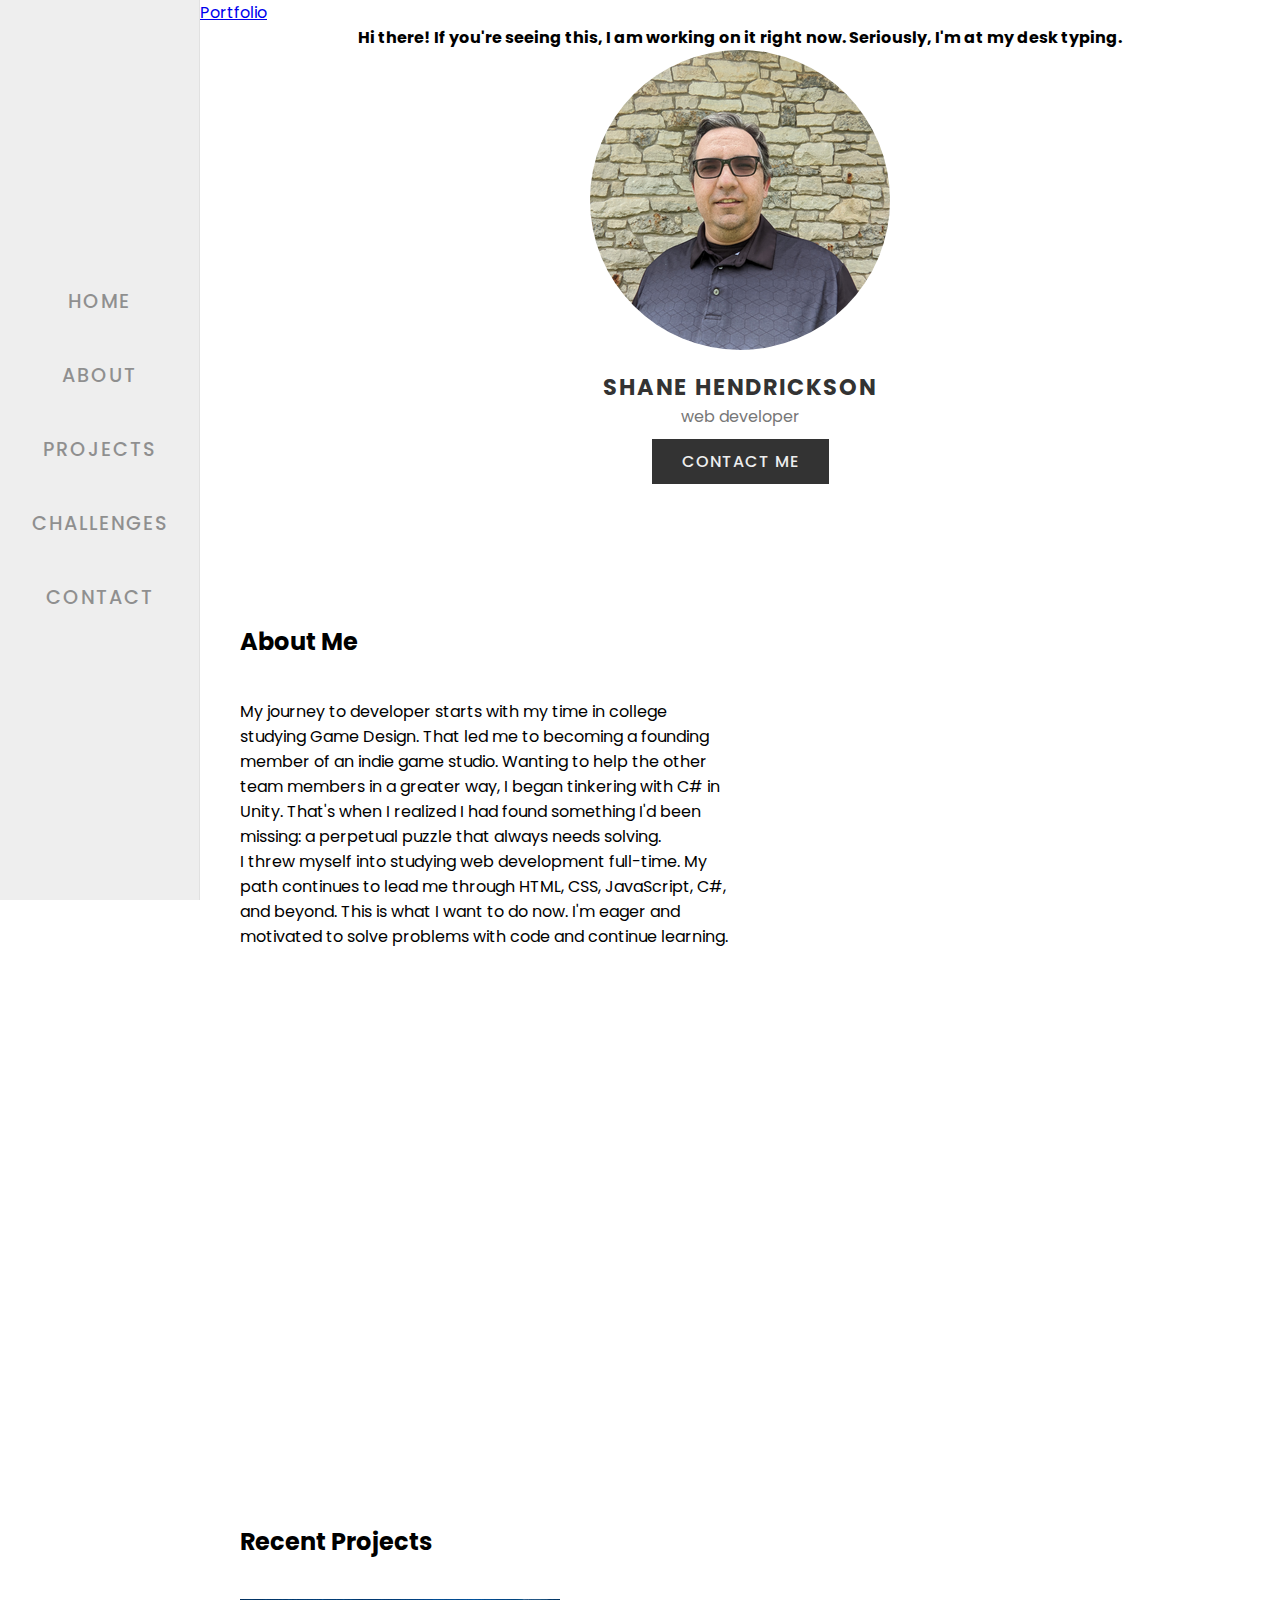
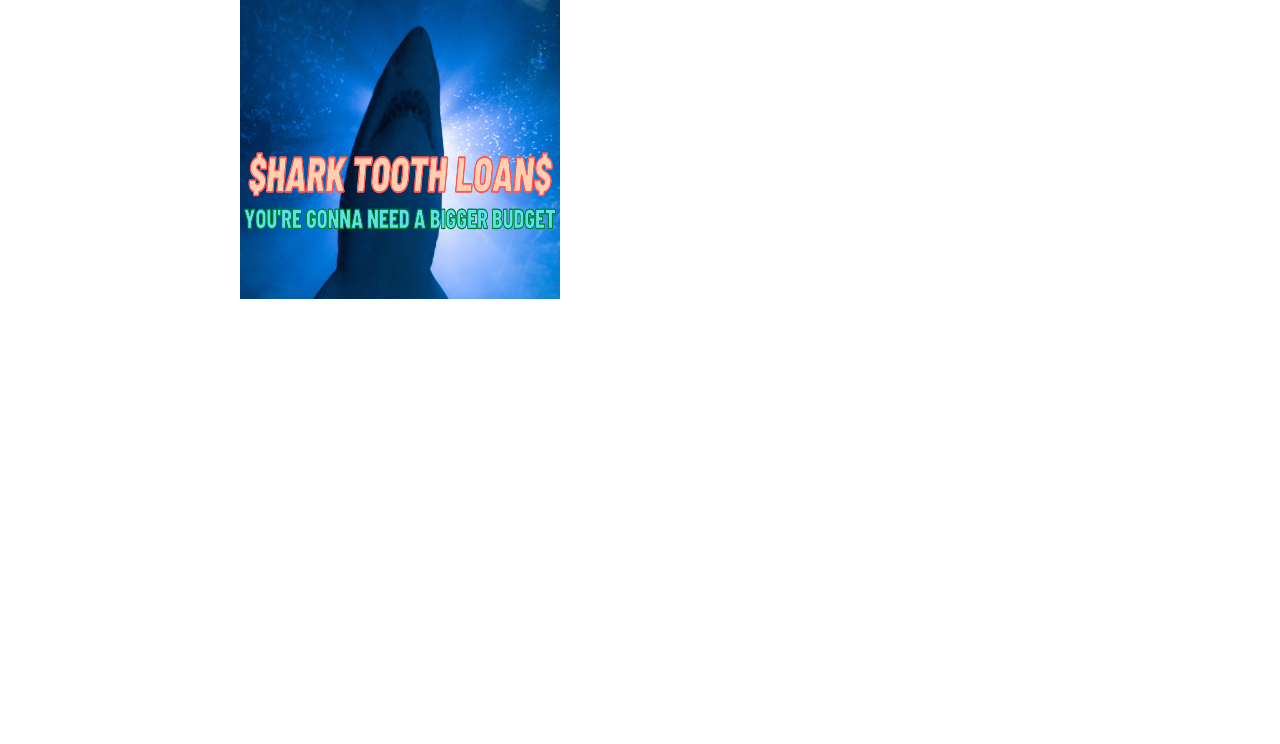
==== index.html @ ddacbb5a "Added Projects Section" ====
<!DOCTYPE html>
<html lang="en">
<head>
  <meta charset="UTF-8">
  <meta http-equiv="X-UA-Compatible" content="IE=edge">
  <meta name="viewport" content="width=device-width, initial-scale=1.0">

    <!-- Font Awesome -->
    <script src="https://kit.fontawesome.com/c7ed50e499.js" crossorigin="anonymous"></script>

    <!-- Custom Styles -->
    <link rel="stylesheet" href="css/styles.css">
  <title>Shane</title>
</head>
<body>
  <div class="container">      
    <nav class="navigation">
      <ul>        
        <li><a href="#hero" onclick="toggleMenu();">Home</a></li>
        <li><a href="#about" onclick="toggleMenu();">About</a></li>
        <li><a href="#projects" onclick="toggleMenu();">Projects</a></li>
        <li><a href="#challenges" onclick="toggleMenu();">Challenges</a></li>
        <li><a href="#contact" onclick="toggleMenu();">Contact</a></li>
      </ul>
    </nav>

    <main class="main">
      <div class="topbar"> <!-- change to button? -->
        <a href="#" class="logo">Portfolio</a> <!-- change to logo? -->
        <div class="toggle">
          <i class="fa-solid fa-bars"></i>
        </div>
      </div>

      <!-- banner -->
      <section class="hero" id="hero">
        <div class="content">
          <h4>Hi there! If you're seeing this, I am working on it right now. Seriously, I'm at my desk typing.</h4>
          <div class="img-box">
            
            <img src="images/personal/profile-photo.png" alt="shane photo">
          </div>
          <h3>Shane Hendrickson</h3>
          <p class="hero-desc">web developer</p>
          <!-- insert link button to CV -->
          <a href="#" class="btn contact-btn">Contact Me</a>
          <ul class="social-media">
            <li><a href="#"><i class="fa-brands fa-linkedin"></i></a></li>
            <li><a href="#"><i class="fa-brands fa-github"></i></a></li>
          </ul>
        </div>
      </section>

      <section class="about adjust" id="about">
        <div class="title">
          <h2>About Me</h2>
        </div>
        <div class="content">
          <div class="text-box">
            <p>My journey to developer starts with my time in college studying Game Design. That led me to becoming a founding member of an indie game studio. Wanting to help the other team members in a greater way, I began tinkering with C# in Unity. That's when I realized I had found something I'd been missing: a perpetual puzzle that always needs solving.</p>
            <p>I threw myself into studying web development full-time. My path continues to lead me through HTML, CSS, JavaScript, C#, and beyond. This is what I want to do now. I'm eager and motivated to solve problems with code and continue learning.</p>
          </div>
          <div class="img-box">
            <img src="" alt="">
          </div>
        </div>
      </section>

      <section class="projects adjust" id="projects">
        <div class="title">
          <h2>Recent Projects</h2>
          <p></p>
        </div>
        <div class="content">

          <a href="#" target="_blank">
            <div class="item-box">
              <div class="cover-box">
                <img src="images/projects/sharktooth-800x540.png" alt="">
              </div>
              <div class="reveal-box">
                
                <h3>Loan Calculator</h3>
                <p>
                  Built with HTML, CSS, Boostrap.<br>
                  Coded in JavaScript.<br>
                  
                </p>
              </div>
            </div>
          </a>

        </div>
      </section>


    </main>
  </div>
  
  <script src="js/theme.js"></script>
</body>
</html>
---- css/styles.css ----
@import url('https://fonts.googleapis.com/css2?family=Poppins:wght@100;200;300;400;500;600;700;800;900&display=swap');

* {
  margin: 0;
  padding: 0;
  box-sizing: border-box;
  font-family: "Poppins", sans-serif;
  scroll-behavior: smooth;
}

:root {
  --dark1: #333;
  --light: #eee;
}

body {
  overflow-x: hidden;
}

.container {
  position: relative;
  width: 100%;
}

.adjust {
  position: relative;
  min-height: 100vh;
  width: 100%;
  padding: 0 40px;
  padding-top: 80px;
  display: inline-block;
}

/* NAVIGATION
***************************** */

.navigation {
  position: fixed;
  width: 200px;
  height: 100%;
  border-right: 1px solid rgba(0, 0, 0, 0.05);
  background: var(--light);
  display: flex;
  justify-content: center;
  align-items: center;
  overflow: hidden;
  /* transition: width 0.5s, left 0.5s; */ /* add back if using original*/
}



/* Add back if using original */
/* .navigation.active {
  width: 0;
} */

.navigation ul {
  position: relative;
  top: 0;
  left: 0;
  width: 100%;
  padding: 20px 40px;
}

.navigation ul li {
  position: relative;
  width: 100%;
  list-style: none;
}

.navigation ul li a {
  position: relative;
  display: block;
  width: 100%;
  margin: 10px 0;
  display: flex;
  text-transform: uppercase;
  text-decoration: none;
  color: var(--dark1);
  font-weight: 500;
  letter-spacing: 2px;
  opacity: 0.5;
  font-size: 1.2rem;
  line-height: 4rem;
  justify-content: center;
  transition: opacity 0.3s ;
}

.navigation ul li a:hover {
  opacity: 1;
}

/* MAIN
***************************** */

.section {
  position: relative;
  min-height: 100vh;
}

.main {
  position: absolute;
  left: 200px;
}

/* HERO
***************************** */
.hero {
  display: flex;
  justify-content: center;
  align-items: center;
  padding: 0 20px;
}

.hero .content {
  display: flex;
  flex-direction: column;
  align-items: center;
  justify-content: center;
}

.hero .img-box {
  position: relative;
  width: 300px;
  height: 300px;
  overflow: hidden;
  border-radius: 50%;
  margin-bottom: 20px;
}

.hero .img-box img {
  position: absolute;
  top: 0;
  left: 0;
  width: 100%;
  height: 100%;
  object-fit: cover;
}

h3 {
  position: relative;
  font-size: 1.4rem;
  color: var(--dark1);
  letter-spacing: 2px;
  text-transform: uppercase;
}

.hero .content .hero-desc {
  color: #777;
}

.btn {
  position: relative;
  display: inline-block;
  padding: 10px 30px;
  background-color: var(--dark1);
  color: var(--light);
  font-weight: 500;
  letter-spacing: 1px;
  margin: 10px;
  text-decoration: none;
  text-transform: uppercase;
}

.social-media {  
  bottom: 20px;
  display: flex;
}

.social-media li {
  list-style: none;
}

.social-media li a {
  display: inline-block;
  width: 40px;
  height: 40px;
  /* background: rgba(0, 0, 0, 0.05); */
  margin: 5px;
  display: flex;
  justify-content: center;
  align-items: center;
  text-decoration: none;
  color: var(--dark1);
  font-size: 1.4rem;
}

.social-media li a:hover {
  color: var(--light);
}

/* ABOUT
***************************** */
.about .content {
  display: flex;
  justify-content: space-between;
  margin-top: 40px;
}

.about .content .text-box {
  width: 49%;
  min-width: 49%;
}

.about .content .img-box {
  margin-left: 40px;
}

.about .content .img-box img {
  max-width: 100%;
}

/* PROJECTS & CHALLENGES
***************************** */
.projects .content {
  display: grid;
  grid-template-columns: repeat(3, 1fr);
  grid-gap: 20px;
  margin: 40px 0;
}

.projects .content .item-box {
  position: relative;
  width: 100%;
  height: 300px;
  overflow: hidden;
}

.projects .content .item-box .cover-box {
  position: relative;
  width: 100%;
  height: 100%;
  transform: translateY(0);
  transitioN: 0.5s ease-in-out;
}

.projects .content .item-box:hover .cover-box {
  transform: translateY(-100%);
}

.projects .content .item-box .cover-box img {
  position: absolute;
  top: 0;
  left: 0;
  width: 100%;
  height: 100%;
  object-fit: fill;
}

.projects .content .item-box .reveal-box {
  position: absolute;
  top: 0;
  left: 0;
  width: 100%;
  height: 100%;
  font-weight: 600;
  background: var(--dark1);
  display: flex;
  flex-direction: column;
  justify-content: center;
  text-align: center;
  align-items: center;
  transform: translateY(100%);
  transition: 0.5s ease-in-out;
}

.projects .content .item-box:hover .reveal-box {
  transform: translateY(0);
  color: var(--light);
  display: flex;
  justify-content: flex-start;
  padding-top: 25px;
}

.projects .content .item-box .reveal-box h3 {
  color: var(--light);
}
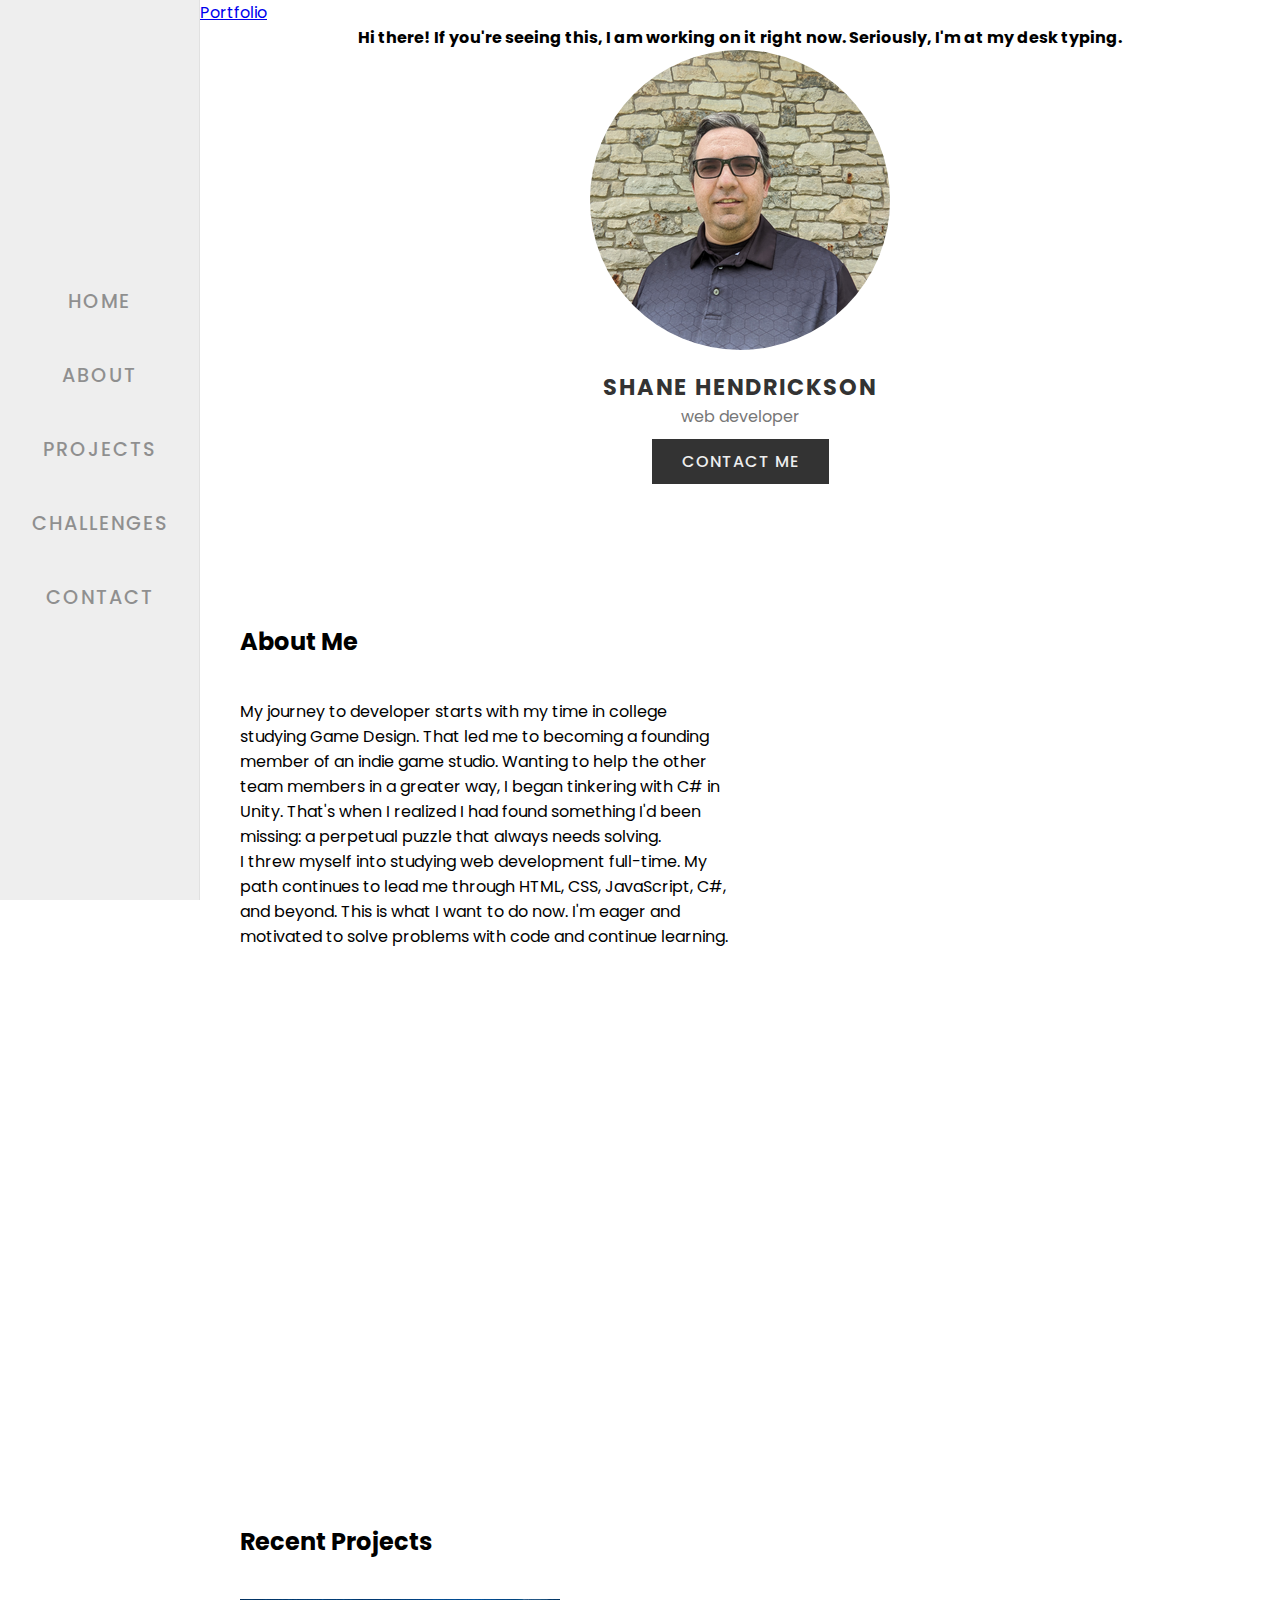
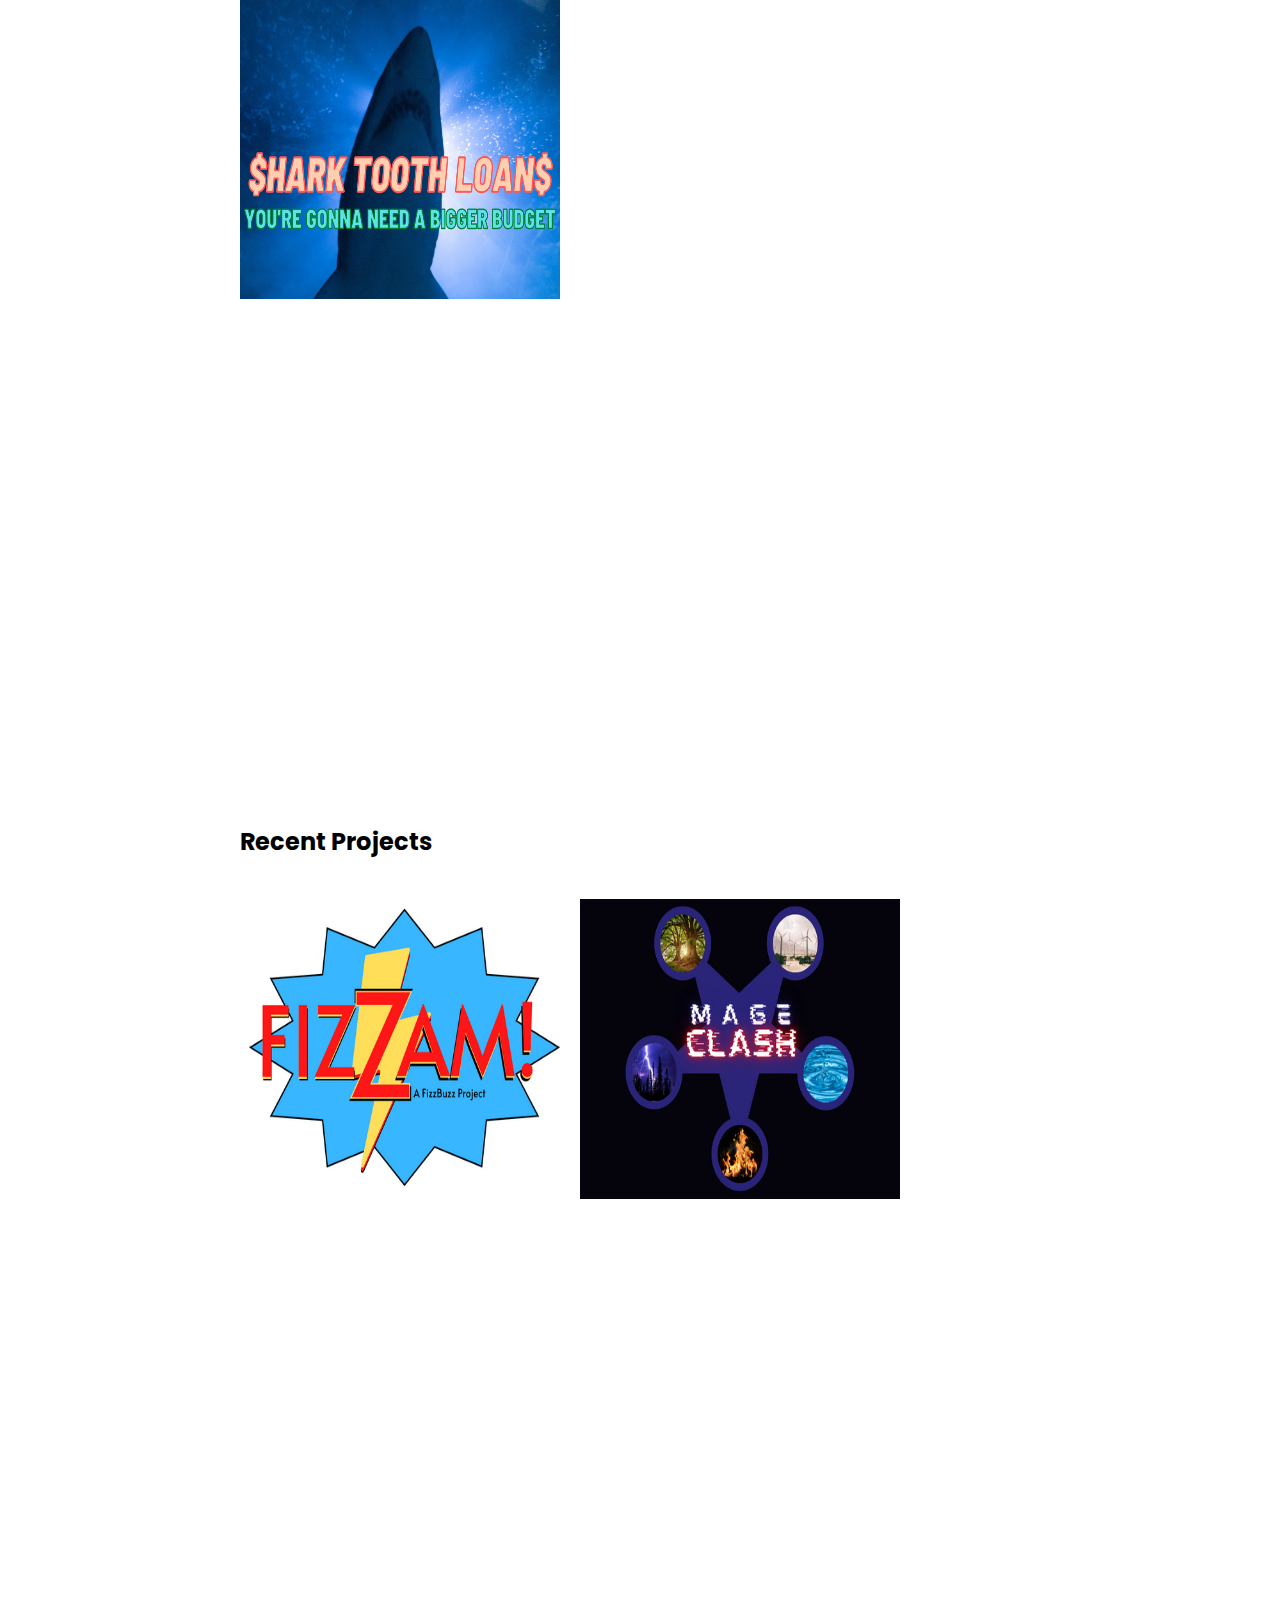
==== commit d404db66: "Challenges section added" ====
--- a/index.html
+++ b/index.html
@@ -93,6 +93,53 @@
         </div>
       </section>
 
+      <section class="projects adjust" id="challenges">
+        <div class="title">
+          <h2>Recent Projects</h2>
+          <p></p>
+        </div>
+        <div class="content">
+
+          <a href="#" target="_blank">
+            <div class="item-box">
+              <div class="cover-box">
+                <img src="images/challenges/Fizzam-500x360.png" alt="">
+              </div>
+              <div class="reveal-box">                
+                <h3>FizzBuzz with Flair</h3>
+                <p>
+                  Choose two numbers and press the button. App will display numbers 1-100, replacing some numbers with "Fizz", "Buzz", or "Gazz" based on your choices.
+                </p>
+                <p>
+                  Built with HTML, CSS, Boostrap.<br>
+                  Coded in JavaScript.<br>                  
+                </p>
+              </div>
+            </div>
+          </a>
+
+          <a href="#" target="_blank">
+            <div class="item-box">
+              <div class="cover-box">
+                <img src="images/challenges/MageClash-500x360.png" alt="">
+              </div>
+              <div class="reveal-box">                
+                <h3>Rock, Paper, Scissors, Wizards</h3>
+                <p>
+                  Pick one of five elements. CPU will also randomly choose.<br>
+                  Each losing cast costs a health point. First to zero loses!
+                </p>
+                <p>
+                  Built with HTML, CSS, Boostrap.<br>
+                  Coded in JavaScript.<br>                  
+                </p>
+              </div>
+            </div>
+          </a>
+
+        </div>
+      </section>
+
 
     </main>
   </div>
--- a/css/styles.css
+++ b/css/styles.css
@@ -262,14 +262,13 @@
   align-items: center;
   transform: translateY(100%);
   transition: 0.5s ease-in-out;
+  padding: 10px;
 }
 
 .projects .content .item-box:hover .reveal-box {
   transform: translateY(0);
   color: var(--light);
-  display: flex;
-  justify-content: flex-start;
-  padding-top: 25px;
+  font-weight: 400;
 }
 
 .projects .content .item-box .reveal-box h3 {
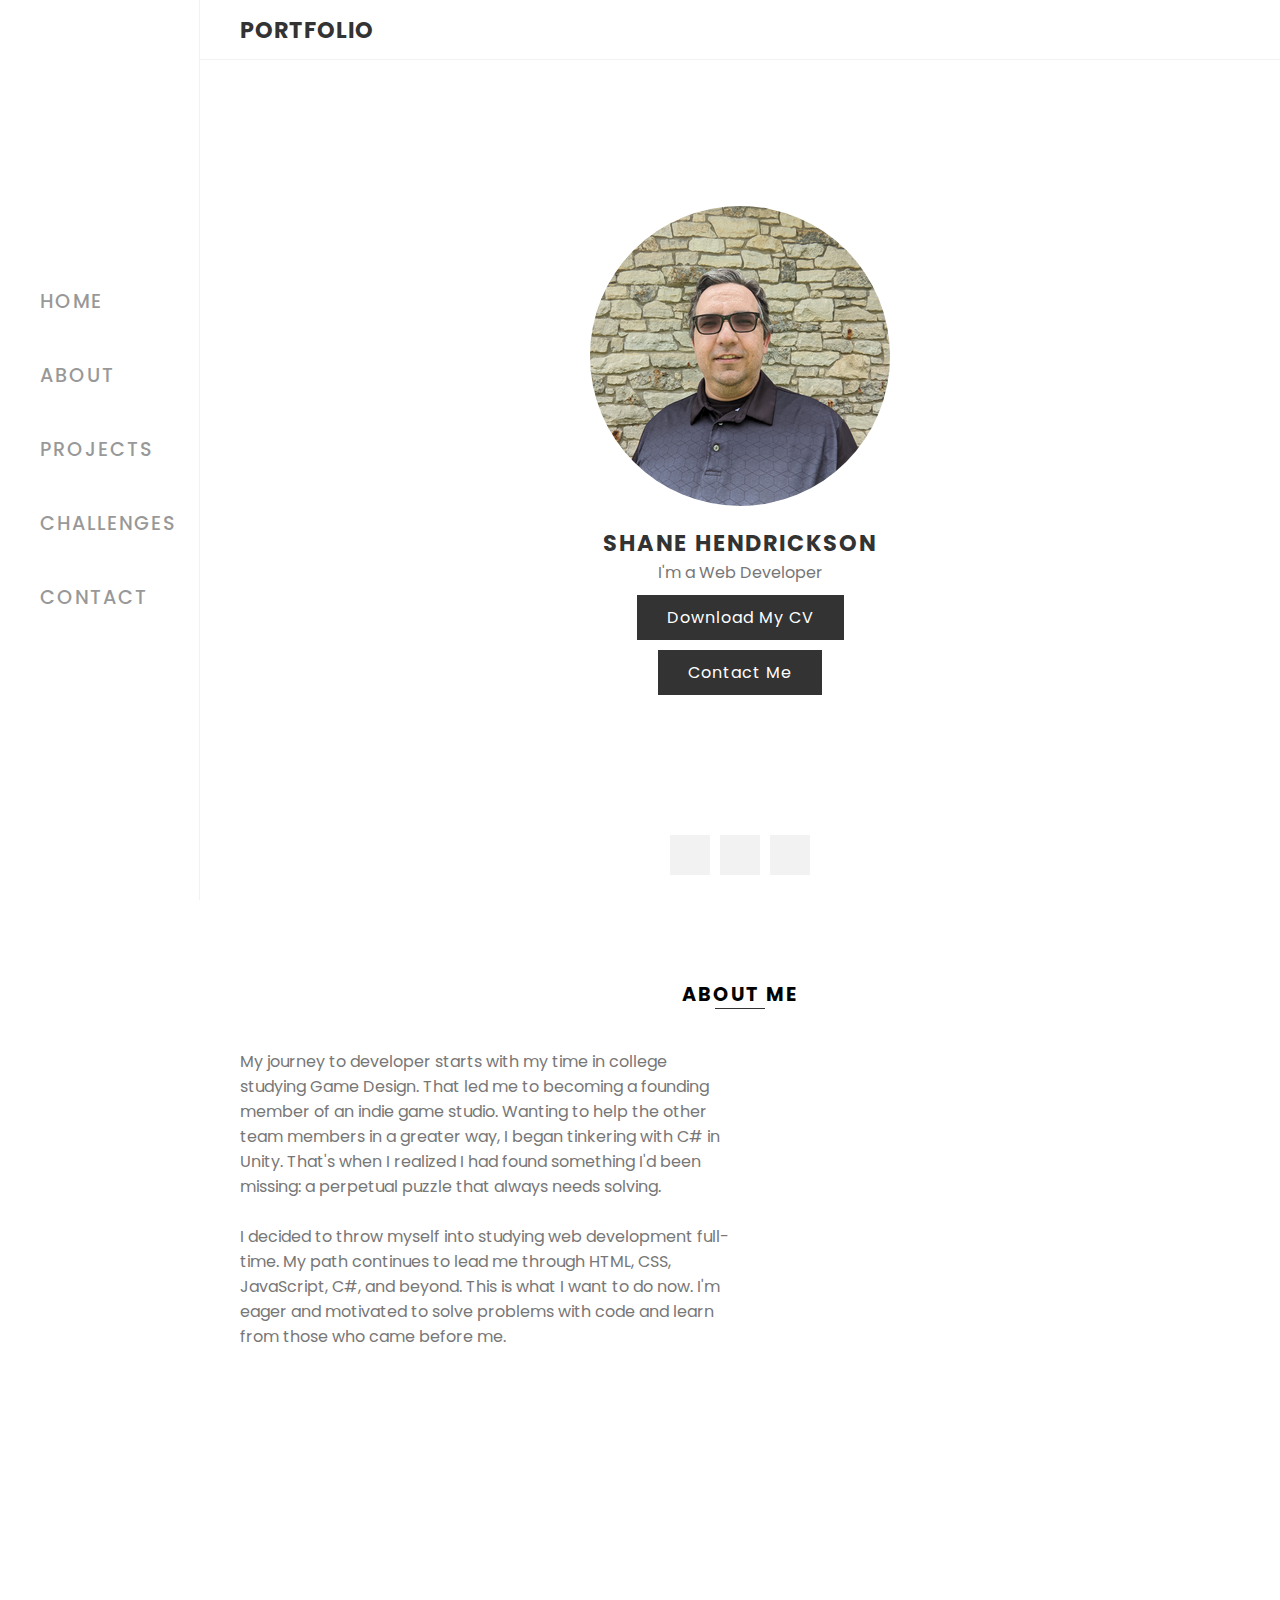
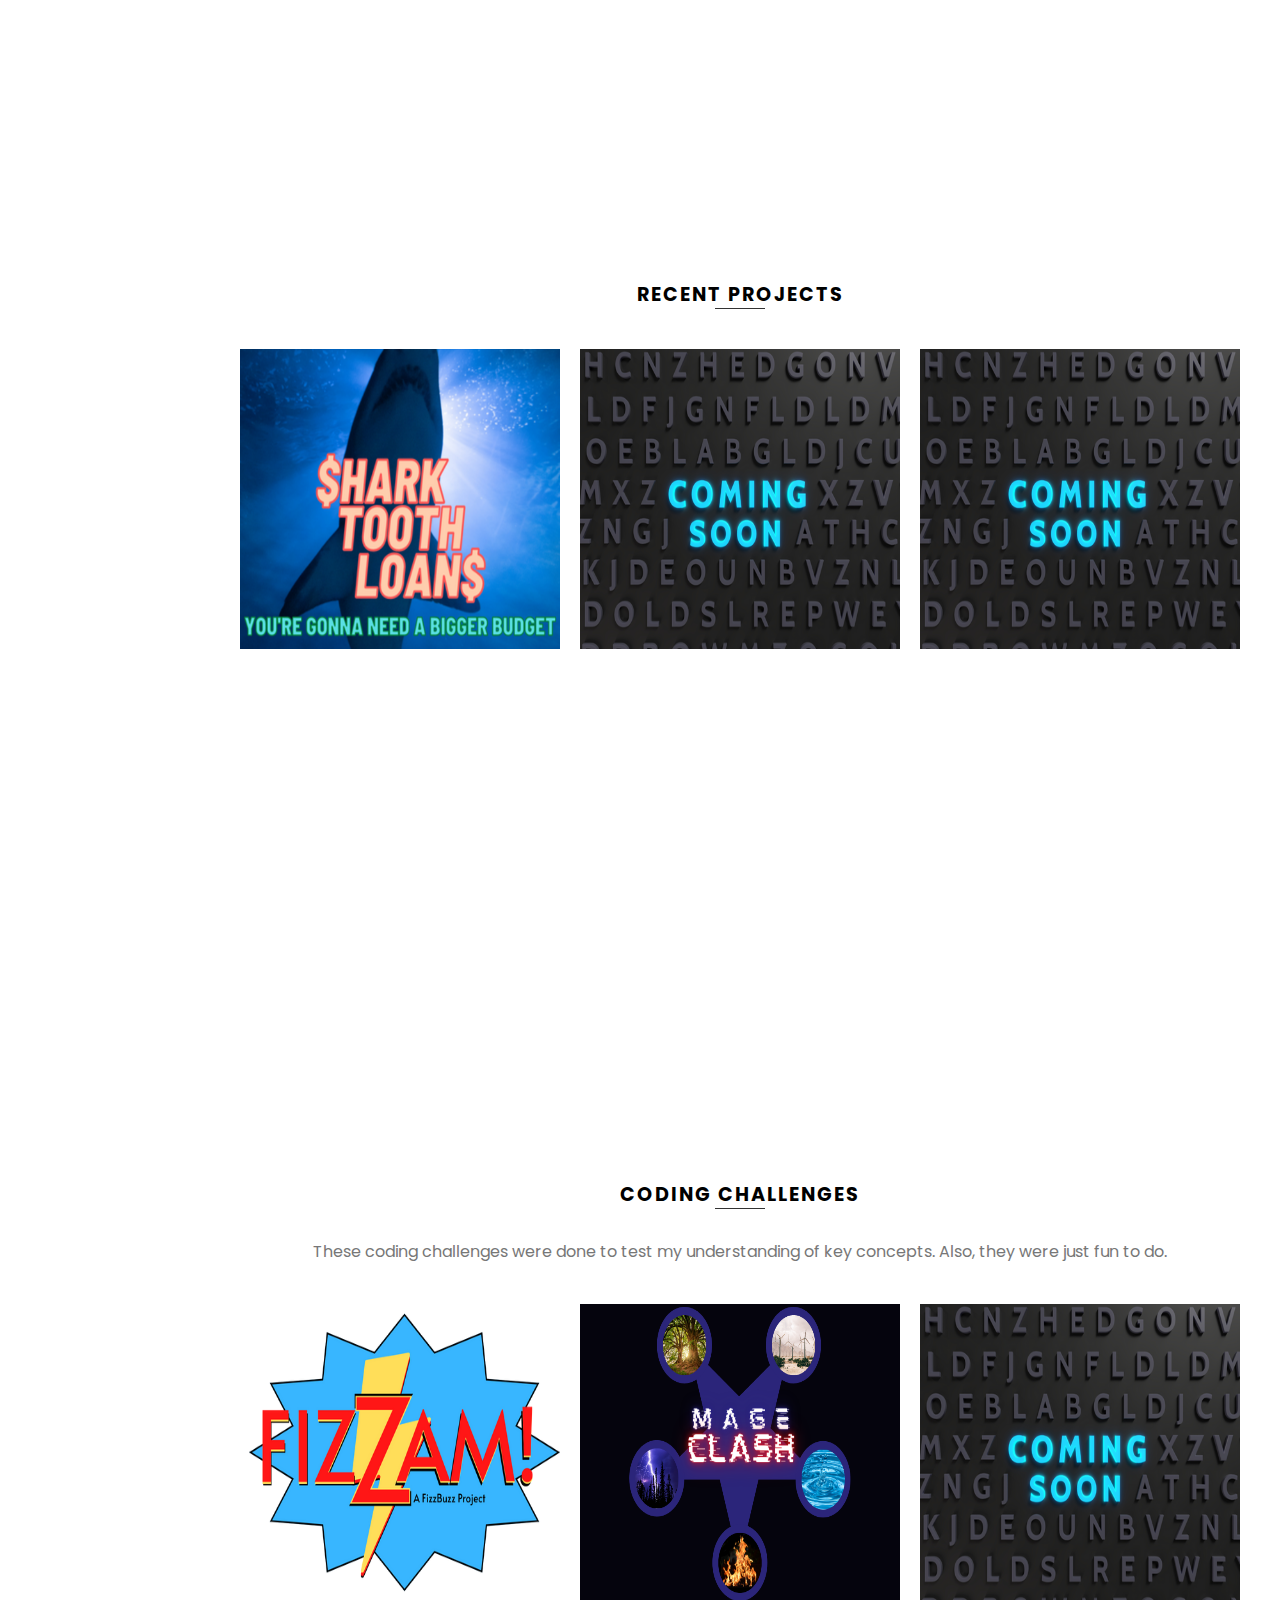
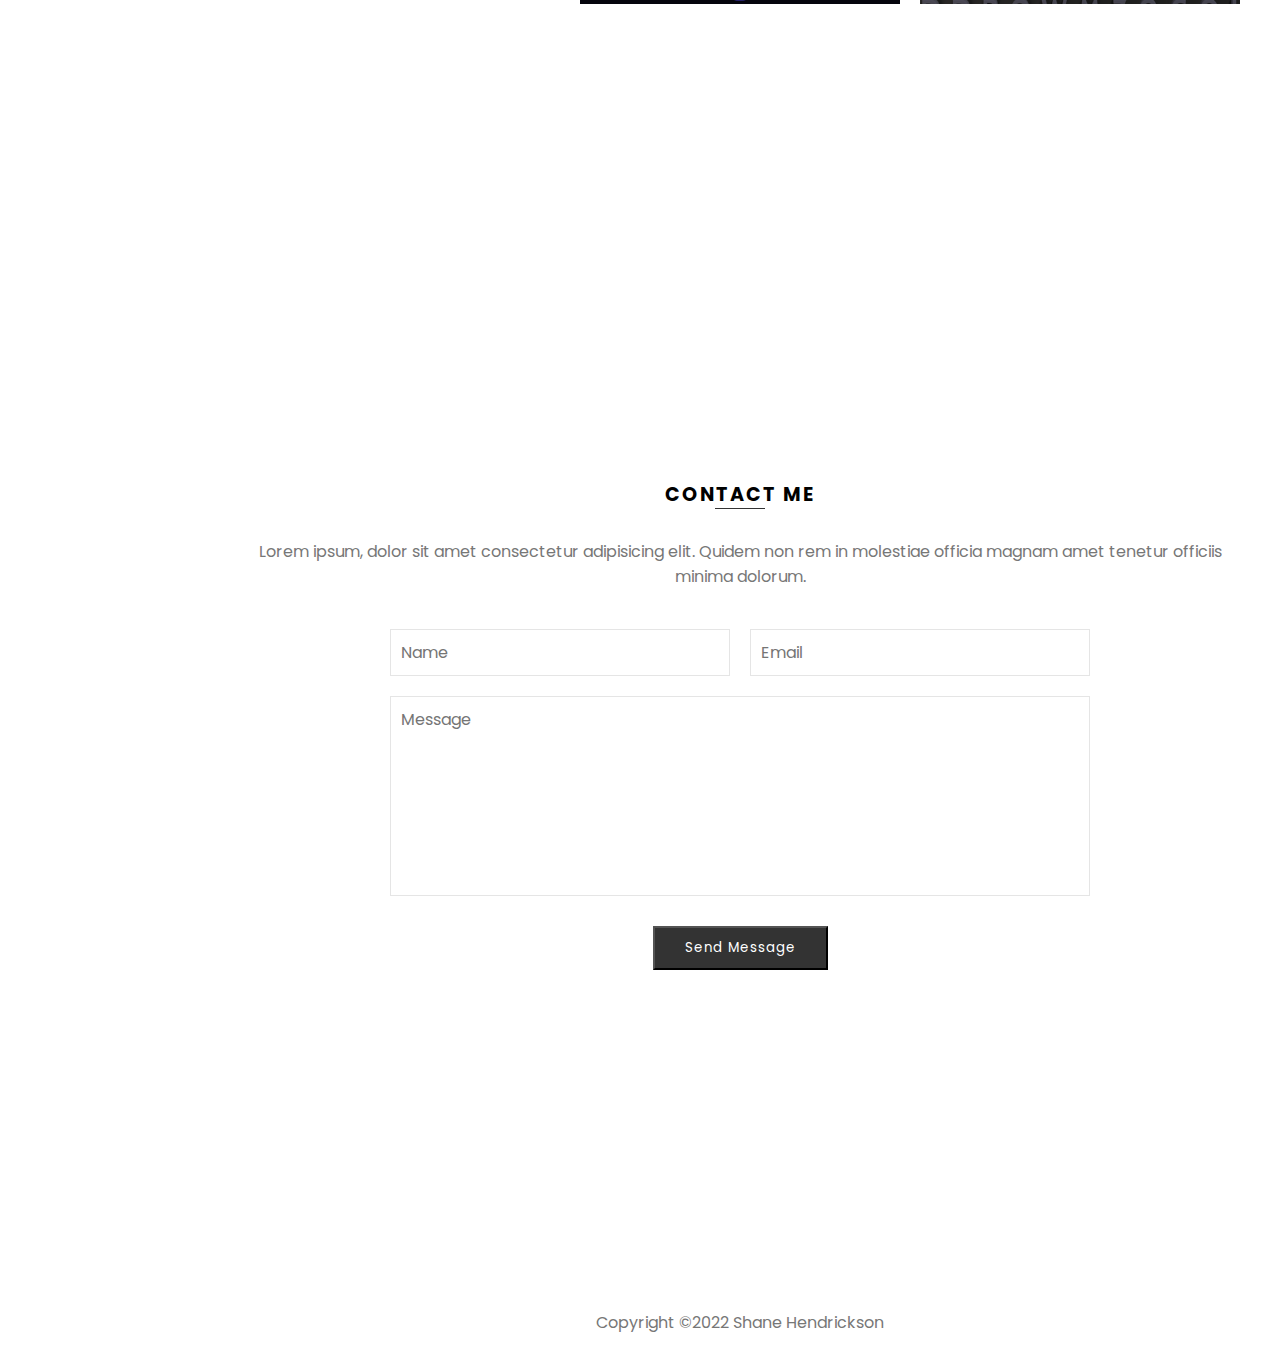
==== commit cc050fcd: "Major changes push" ====
--- a/index.html
+++ b/index.html
@@ -5,145 +5,199 @@
   <meta http-equiv="X-UA-Compatible" content="IE=edge">
   <meta name="viewport" content="width=device-width, initial-scale=1.0">
 
-    <!-- Font Awesome -->
-    <script src="https://kit.fontawesome.com/c7ed50e499.js" crossorigin="anonymous"></script>
-
-    <!-- Custom Styles -->
-    <link rel="stylesheet" href="css/styles.css">
-  <title>Shane</title>
+  <!-- Font Awesome -->
+  <script src="https://kit.fontawesome.com/c7ed50e499.js" crossorigin="anonymous"></script>
+
+  <!-- Custom Styles -->
+  <link rel="stylesheet" href="css/styles.css">
+  <title>Shane's Portfolio</title>
 </head>
+
 <body>
-  <div class="container">      
-    <nav class="navigation">
-      <ul>        
-        <li><a href="#hero" onclick="toggleMenu();">Home</a></li>
+  <div class="container">
+    <div class="navigation">
+      <ul>
+        <li><a href="#banner" onclick="toggleMenu();">Home</a></li>
         <li><a href="#about" onclick="toggleMenu();">About</a></li>
         <li><a href="#projects" onclick="toggleMenu();">Projects</a></li>
-        <li><a href="#challenges" onclick="toggleMenu();">Challenges</a></li>
+        <li><a href="#challenges" onclick="toggleMenu();">Challenges</a></li>        
         <li><a href="#contact" onclick="toggleMenu();">Contact</a></li>
       </ul>
-    </nav>
-
-    <main class="main">
-      <div class="topbar"> <!-- change to button? -->
-        <a href="#" class="logo">Portfolio</a> <!-- change to logo? -->
+    </div>
+
+    <div class="main">
+      <div class="topbar"> <!--change to button at some point-->
+        <a href="#" class="logo">Portfolio</a>
         <div class="toggle">
           <i class="fa-solid fa-bars"></i>
-        </div>
+        </div>         
       </div>
 
       <!-- banner -->
-      <section class="hero" id="hero">
-        <div class="content">
-          <h4>Hi there! If you're seeing this, I am working on it right now. Seriously, I'm at my desk typing.</h4>
-          <div class="img-box">
-            
-            <img src="images/personal/profile-photo.png" alt="shane photo">
+      <section class="banner" id="banner">
+        <div class="content">
+          <div class="imgBx">
+            <img src="img/profile-photo.png" alt="">
           </div>
           <h3>Shane Hendrickson</h3>
-          <p class="hero-desc">web developer</p>
-          <!-- insert link button to CV -->
-          <a href="#" class="btn contact-btn">Contact Me</a>
-          <ul class="social-media">
-            <li><a href="#"><i class="fa-brands fa-linkedin"></i></a></li>
-            <li><a href="#"><i class="fa-brands fa-github"></i></a></li>
+          <p>I'm a Web Developer</p>
+          <a href="cv/index.html" class="btn cvBtn">Download My CV</a>
+          <a href="#contact" class="btn contactBtn">Contact Me</a>
+          <ul class="socialMedia">
+            <li><a href=""><i class="fa-brands fa-linkedin"></i></a></li>
+            <li><a href=""><i class="fa-brands fa-github"></i></a></li>
+            <li><a href=""><i class="fa-brands fa-twitter"></i></a></li>
           </ul>
         </div>
       </section>
 
+      <!-- About -->
       <section class="about adjust" id="about">
         <div class="title">
           <h2>About Me</h2>
         </div>
         <div class="content">
-          <div class="text-box">
-            <p>My journey to developer starts with my time in college studying Game Design. That led me to becoming a founding member of an indie game studio. Wanting to help the other team members in a greater way, I began tinkering with C# in Unity. That's when I realized I had found something I'd been missing: a perpetual puzzle that always needs solving.</p>
-            <p>I threw myself into studying web development full-time. My path continues to lead me through HTML, CSS, JavaScript, C#, and beyond. This is what I want to do now. I'm eager and motivated to solve problems with code and continue learning.</p>
-          </div>
-          <div class="img-box">
-            <img src="" alt="">
-          </div>
-        </div>
-      </section>
-
+          <div class="textBox">
+            <p>My journey to developer starts with my time in college studying Game Design. That led me to becoming a founding member of an indie game studio. Wanting to help the other team members in a greater way, I began tinkering with C# in Unity. That's when I realized I had found something I'd been missing: a perpetual puzzle that always needs solving.</p><br>
+            <p>I decided to throw myself into studying web development full-time. My path continues to lead me through HTML, CSS, JavaScript, C#, and beyond. This is what I want to do now. I'm eager and motivated to solve problems with code and learn from those who came before me.</p>
+          </div>
+          <div class="imgBx">
+            <img src="img/shane-work.jpg" alt="">
+          </div>
+        </div>
+      </section>
+
+      <!-- add skills section? or make part of about section? -->
+
+      <!-- Projects -->
       <section class="projects adjust" id="projects">
         <div class="title">
           <h2>Recent Projects</h2>
           <p></p>
         </div>
         <div class="content">
-
-          <a href="#" target="_blank">
-            <div class="item-box">
-              <div class="cover-box">
-                <img src="images/projects/sharktooth-800x540.png" alt="">
-              </div>
-              <div class="reveal-box">
-                
+          
+          <a href="https://sharktoothloans.netlify.app/" target="_blank">
+            <div class="workBx">
+              <div class="imgBx">
+                <img src="img/sharktooth-500x360.png" alt="">
+              </div>
+              <div class="textBx">
                 <h3>Loan Calculator</h3>
-                <p>
-                  Built with HTML, CSS, Boostrap.<br>
-                  Coded in JavaScript.<br>
-                  
-                </p>
+                <p>Enter loan amount and interest rate.<br>
+                Prints to screen full amortization schedule.<br>
+                Built with HTML/CSS. Coded in JavaScript.</p>
               </div>
             </div>
           </a>
 
-        </div>
-      </section>
-
-      <section class="projects adjust" id="challenges">
-        <div class="title">
-          <h2>Recent Projects</h2>
-          <p></p>
-        </div>
-        <div class="content">
-
-          <a href="#" target="_blank">
-            <div class="item-box">
-              <div class="cover-box">
-                <img src="images/challenges/Fizzam-500x360.png" alt="">
-              </div>
-              <div class="reveal-box">                
+            <div class="workBx">
+              <div class="imgBx">
+                <img src="img/ComingSoon-500x360.png" alt="">
+              </div>
+              <div class="textBx">
+                <h3>Project</h3>
+              </div>
+            </div>
+
+            <div class="workBx">
+              <div class="imgBx">
+                <img src="img/ComingSoon-500x360.png" alt="">
+              </div>
+              <div class="textBx">
+                <h3>Project</h3>
+              </div>
+          </div>
+          
+          
+
+        </div>
+      </section>
+
+      
+      <!-- Challenges -->
+      <section class="challenges adjust" id="challenges">
+        <div class="title">
+          <h2>Coding Challenges</h2>
+          <p>These coding challenges were done to test my understanding of key concepts. Also, they were just fun to do.</p>
+        </div>
+        <div class="content">
+
+          <a href="https://fizzam.netlify.app/" target="_blank">
+            <div class="workBx">
+              <div class="imgBx">
+                <img src="img/Fizzam-500x360 (1).png" alt="">
+              </div>
+              <div class="textBx">
                 <h3>FizzBuzz with Flair</h3>
-                <p>
-                  Choose two numbers and press the button. App will display numbers 1-100, replacing some numbers with "Fizz", "Buzz", or "Gazz" based on your choices.
-                </p>
-                <p>
-                  Built with HTML, CSS, Boostrap.<br>
-                  Coded in JavaScript.<br>                  
-                </p>
+                <p>Choose your own Fizz and Buzz values.<br>
+                  Prints 1-100 to screen.<br> 
+                  Replaces numbers divisible by your choices. <br>
+                  Coded in JavaScript.</p>
               </div>
             </div>
           </a>
-
-          <a href="#" target="_blank">
-            <div class="item-box">
-              <div class="cover-box">
-                <img src="images/challenges/MageClash-500x360.png" alt="">
-              </div>
-              <div class="reveal-box">                
-                <h3>Rock, Paper, Scissors, Wizards</h3>
-                <p>
-                  Pick one of five elements. CPU will also randomly choose.<br>
-                  Each losing cast costs a health point. First to zero loses!
-                </p>
-                <p>
-                  Built with HTML, CSS, Boostrap.<br>
-                  Coded in JavaScript.<br>                  
-                </p>
+          <a href="https://mage-clash.netlify.app/" target="_blank">
+            <div class="workBx">
+              <div class="imgBx">
+                <img src="img/mageclash-800x540.png" alt="">
+              </div>
+              <div class="textBx">
+                <h3>rock paper scissors with wizards</h3>
+                <p>Start with 10 health points.<br>
+                  Choose a spell. Try to beat AI.<br>
+                  First to zero HP loses.<br>
+                  Coded in JavaScript.</p>
               </div>
             </div>
           </a>
 
-        </div>
-      </section>
-
-
-    </main>
+            <div class="workBx">
+              <div class="imgBx">
+                <img src="img/ComingSoon-500x360.png" alt="">
+              </div>
+              <div class="textBx">
+                <h3>Project</h3>
+              </div>
+            </div>
+         
+
+
+        </div>
+      </section>
+
+      <!-- Contact -->
+      <section class="contact adjust" id="contact">
+        <div class="title">
+          <h2>Contact Me</h2>
+          <p>Lorem ipsum, dolor sit amet consectetur adipisicing elit. Quidem non rem in molestiae officia magnam amet tenetur officiis minima dolorum.</p>
+        </div>
+        <form  name="contact" data-netlify="true" data-netlify-recaptcha="true" id="contact-form" method="post" class="contactForm">
+          <div class="row">
+            <input type="text" name="" placeholder="Name">
+            <input type="email" name="" placeholder="Email">
+          </div>          
+          <div class="row2">
+            <textarea placeholder="Message" name="" id="" cols="30" rows="10"></textarea>
+          </div>
+          <div class="mb-3" data-netlify-recaptcha="true"></div>
+          <div class="row2">
+            <button id="submit-btn" class="btn" type="submit">Send Message</button>
+          </div>
+        </form>
+      </section>
+
+      <!-- Footer -->
+      <div class="copyright">
+        <p>Copyright &copy;2022 Shane Hendrickson</p>
+      </div>
+      
+
+
+
+    </div>
   </div>
-  
-  <script src="js/theme.js"></script>
+
+  <script src="js/site.js"></script>
 </body>
 </html>--- a/css/styles.css
+++ b/css/styles.css
@@ -1,4 +1,4 @@
-@import url('https://fonts.googleapis.com/css2?family=Poppins:wght@100;200;300;400;500;600;700;800;900&display=swap');
+@import url("https://fonts.googleapis.com/css?family=Poppins:200,300,400,500,600,700,800,900&display=swap");
 
 * {
   margin: 0;
@@ -9,8 +9,10 @@
 }
 
 :root {
-  --dark1: #333;
-  --light: #eee;
+  --black: #333;
+  --black2: #333;
+  --white: #fff;
+  --white2: #fff;
 }
 
 body {
@@ -19,40 +21,25 @@
 
 .container {
   position: relative;
-  width: 100%;
-}
-
-.adjust {
-  position: relative;
-  min-height: 100vh;
-  width: 100%;
-  padding: 0 40px;
-  padding-top: 80px;
-  display: inline-block;
-}
-
-/* NAVIGATION
-***************************** */
+  width: 100%;  
+}
 
 .navigation {
   position: fixed;
   width: 200px;
   height: 100%;
   border-right: 1px solid rgba(0, 0, 0, 0.05);
-  background: var(--light);
+  background: var(--white2);
   display: flex;
   justify-content: center;
   align-items: center;
   overflow: hidden;
-  /* transition: width 0.5s, left 0.5s; */ /* add back if using original*/
-}
-
-
-
-/* Add back if using original */
-/* .navigation.active {
+  transition: width 0.5s, left 0.5s;
+}
+
+.navigation.active {
   width: 0;
-} */
+}
 
 .navigation ul {
   position: relative;
@@ -73,62 +60,109 @@
   display: block;
   width: 100%;
   margin: 10px 0;
+  white-space: normal;
   display: flex;
   text-transform: uppercase;
   text-decoration: none;
-  color: var(--dark1);
+  color: var(--black);
   font-weight: 500;
   letter-spacing: 2px;
   opacity: 0.5;
   font-size: 1.2rem;
   line-height: 4rem;
-  justify-content: center;
-  transition: opacity 0.3s ;
 }
 
 .navigation ul li a:hover {
   opacity: 1;
 }
 
-/* MAIN
-***************************** */
-
-.section {
-  position: relative;
+.main {
+  position: absolute;
+  width: calc(100% - 200px);
+  left: 200px;
+  background: var(--white);
   min-height: 100vh;
-}
-
-.main {
-  position: absolute;
+  transition: width 0.5s, left 0.5s;
+}
+
+.main.active {
+  width: calc(100% - 0px);
+  left: 0px;
+}
+
+.main .topbar {
+  position: fixed;
+  top: 0;
+  width: calc(100% - 200px);
   left: 200px;
-}
-
-/* HERO
-***************************** */
-.hero {
+  background: var(--white2);
+  border-bottom: 1px solid rgba(0, 0, 0, 0.05);
+  height: 60px;
+  padding: 0 40px;
+  display: flex;
+  justify-content: space-between;
+  align-items: center;
+  z-index: 10000;
+  transition: width 0.5s, left 0.5s;
+}
+
+.main .topbar.active {
+  width: calc(100% - 0px);
+  left: 0px;
+}
+
+/* might switch out for actual logo */
+.main .topbar .logo { 
+  color: var(--black);
+  font-weight: 700;
+  text-decoration: none;
+  font-size: 1.4em;
+  text-transform: uppercase;
+  letter-spacing: 1px;
+}
+
+/* switch out for button instead of div */
+.main .topbar .toggle {
+  position: relative;
+  width: 60px;
+  height: 60px;
+  cursor: pointer;
+  display: flex;
+  justify-content: center;
+  align-items: center;
+  font-size: 24px;
+  color: var(--black);
+}
+
+section {
+  position: relative;
+  min-height: 100vh;
+}
+
+.banner {
   display: flex;
   justify-content: center;
   align-items: center;
   padding: 0 20px;
 }
 
-.hero .content {
+.banner .content {
   display: flex;
   flex-direction: column;
   align-items: center;
   justify-content: center;
 }
 
-.hero .img-box {
+.banner .imgBx {
   position: relative;
   width: 300px;
   height: 300px;
-  overflow: hidden;
+  overflow: hidden; 
   border-radius: 50%;
   margin-bottom: 20px;
 }
 
-.hero .img-box img {
+.banner .imgBx img {
   position: absolute;
   top: 0;
   left: 0;
@@ -139,13 +173,13 @@
 
 h3 {
   position: relative;
-  font-size: 1.4rem;
-  color: var(--dark1);
+  font-size: 1.4em;
+  color: var(--black);
   letter-spacing: 2px;
   text-transform: uppercase;
 }
 
-.hero .content .hero-desc {
+p {
   color: #777;
 }
 
@@ -153,92 +187,130 @@
   position: relative;
   display: inline-block;
   padding: 10px 30px;
-  background-color: var(--dark1);
-  color: var(--light);
-  font-weight: 500;
+  background: var(--black2);
+  color: #fff;
+  font-weight: 400;
   letter-spacing: 1px;
-  margin: 10px;
+  margin-top: 10px;
   text-decoration: none;
-  text-transform: uppercase;
-}
-
-.social-media {  
+}
+
+.socialMedia {
+  position: absolute;
   bottom: 20px;
   display: flex;
 }
 
-.social-media li {
+.socialMedia li {
   list-style: none;
 }
 
-.social-media li a {
+.socialMedia li a {
   display: inline-block;
   width: 40px;
   height: 40px;
-  /* background: rgba(0, 0, 0, 0.05); */
+  background: rgba(0, 0, 0, 0.05);
   margin: 5px;
   display: flex;
   justify-content: center;
   align-items: center;
   text-decoration: none;
-  color: var(--dark1);
-  font-size: 1.4rem;
-}
-
-.social-media li a:hover {
-  color: var(--light);
-}
-
-/* ABOUT
-***************************** */
+  color: var(--black);
+  font-size: 1.2em;
+}
+
+.socialMedia li a:hover {
+  background: var(--black2);
+  color: #fff;
+}
+
+.adjust {
+  position: relative;
+  min-height: 100vh;  
+  width: 100%;
+  padding: 0 40px;
+  padding-top: 80px;
+  background: var(--white);
+  display: inline-block;
+
+}
+
+.title {
+  width: 100%;
+  text-align: center;
+}
+
+.title h2 {
+  position: relative;
+  text-transform: uppercase;
+  letter-spacing: 2px;
+  font-size: 1.2em;
+  margin-bottom: 30px;
+}
+
+.title h2::before {
+  content: "";
+  position: absolute;
+  left: 50%;
+  transform: translateX( -50%);
+  bottom: 0;
+  width: 50px;
+  height: 1px;
+  background: var(--black2);
+}
+
+/* About Section */
 .about .content {
   display: flex;
   justify-content: space-between;
   margin-top: 40px;
 }
 
-.about .content .text-box {
+.about .content .textBox {
   width: 49%;
-  min-width: 49%;
-}
-
-.about .content .img-box {
-  margin-left: 40px;
-}
-
-.about .content .img-box img {
+  min-width: 49%;  
+}
+
+.about .content .imgBx {
+  margin-left: 40px;  
+}
+
+.about .content .imgBx img {
   max-width: 100%;
 }
 
-/* PROJECTS & CHALLENGES
-***************************** */
-.projects .content {
+/* Projects & Challenges Sections */
+.projects .content, 
+.challenges .content {
   display: grid;
   grid-template-columns: repeat(3, 1fr);
   grid-gap: 20px;
   margin: 40px 0;
 }
 
-.projects .content .item-box {
+.projects .content .workBx, 
+.challenges .content .workBx {
   position: relative;
   width: 100%;
   height: 300px;
   overflow: hidden;
 }
 
-.projects .content .item-box .cover-box {
+.projects .content .workBx .imgBx, 
+.challenges .content .workBx .imgBx {
   position: relative;
   width: 100%;
   height: 100%;
   transform: translateY(0);
-  transitioN: 0.5s ease-in-out;
-}
-
-.projects .content .item-box:hover .cover-box {
+  transition: 0.5s ease-in-out;
+}
+.projects .content .workBx:hover .imgBx, 
+.challenges .content .workBx:hover .imgBx {
   transform: translateY(-100%);
 }
 
-.projects .content .item-box .cover-box img {
+.projects .content .workBx .imgBx img, 
+.challenges .content .workBx .imgBx img {
   position: absolute;
   top: 0;
   left: 0;
@@ -247,14 +319,15 @@
   object-fit: fill;
 }
 
-.projects .content .item-box .reveal-box {
+.projects .content .workBx .textBx,
+.challenges .content .workBx .textBx {
   position: absolute;
   top: 0;
   left: 0;
   width: 100%;
   height: 100%;
   font-weight: 600;
-  background: var(--dark1);
+  background: var(--black);
   display: flex;
   flex-direction: column;
   justify-content: center;
@@ -262,15 +335,147 @@
   align-items: center;
   transform: translateY(100%);
   transition: 0.5s ease-in-out;
+}
+
+.projects .content .workBx:hover .textBx,
+.challenges .content .workBx:hover .textBx {
+  transform: translateY(0);
+}
+
+.projects .content .workBx .textBx h3,
+.challenges .content .workBx .textBx h3 {
+  color: #fff;
+  font-size: 1em;
+}
+
+/* Contact Section */
+.contact {
+  display: flex;
+  justify-content: flex-start;
+  align-items: center;
+  flex-direction: column;
+}
+
+.contact .contactForm {
+  position: relative;
+  width: 100%;
+  max-width: 700px;
+  margin-top: 20px;  
+}
+
+.contact .contactForm .row {
+  width: 100%;
+  display: grid;
+  grid-template-columns: repeat(2,1fr);
+  grid-gap: 20px;
+  margin-top: 20px;
+}
+
+.contact .contactForm .row2 {
+  width: 100%;
+  margin-top: 20px;
+  display: flex;
+  justify-content: center;
+  align-items: center;
+}
+
+.contact .contactForm .row input,
+.contact .contactForm .row2 textarea {
+  width: 100%;
   padding: 10px;
-}
-
-.projects .content .item-box:hover .reveal-box {
-  transform: translateY(0);
-  color: var(--light);
-  font-weight: 400;
-}
-
-.projects .content .item-box .reveal-box h3 {
-  color: var(--light);
+  border: none;
+  outline: none;
+  color: var(--black);
+  background: var(--white2);
+  font-size: 16px;
+  border: 1px solid rgba(0, 0, 0, 0.1);
+}
+
+.contact .contactForm .row2 textarea {
+  resize: none;
+  height: 200px;
+}
+
+.contact .contactForm .row2 input[type="submit"] {
+  background: var(--black2);
+  color: #fff;
+  padding: 10px 30px;
+  display: inline-block;
+  font-weight: 500;
+  letter-spacing: 2px;
+  cursor: pointer;
+  text-transform: uppercase;
+  max-width: 150px;
+  border: none;
+}
+
+.copyright {
+  position: relative;
+  bottom: 0;
+  padding: 10px 40px;
+  text-align: center;
+}
+
+/* Responsive Behavior */
+@media (max-width: 992px) {
+  .navigation {
+    left: -100%;
+  }
+  .navigation.active {
+    left: 0;
+    width: 100%;
+  }
+  .main {
+    width: 100%;
+    left: 0;
+  }
+  .main.active {
+    left: 100%;
+  }
+  .main .topbar {
+    width: 100%;
+    left: 0;
+    padding: 0 20px;
+  }
+  .navigation ul {
+    padding: 20px 20px;
+  }
+  .banner .imgBx {
+    width: 250px;
+    height: 250px;
+  }
+  .banner h3,
+  .banner p {
+    text-align: center
+  }
+  .adjust {
+    padding: 0 20px;
+    padding-top: 80px;
+  }
+  .about .content {
+    flex-direction: column;    
+  }
+  .about .content .textBox {
+    width: 100%;
+    min-width: 100%;
+  }
+  .about .content .imgBx {
+    margin-left: 0;
+    margin-top: 20px;
+  }
+  .projects .content, .challenges .content {
+    display: grid;
+    grid-template-columns: repeat(2, 1fr);
+    grid-gap: 20px;
+    margin: 40px 0;
+  }  
+}
+
+@media (max-width: 767px) {
+  .projects .content, .challenges .content {
+    grid-template-columns: repeat(1, 1fr);
+  }  
+  .contact .contactForm .row {
+    grid-template-columns: repeat(1,1fr);
+}
 }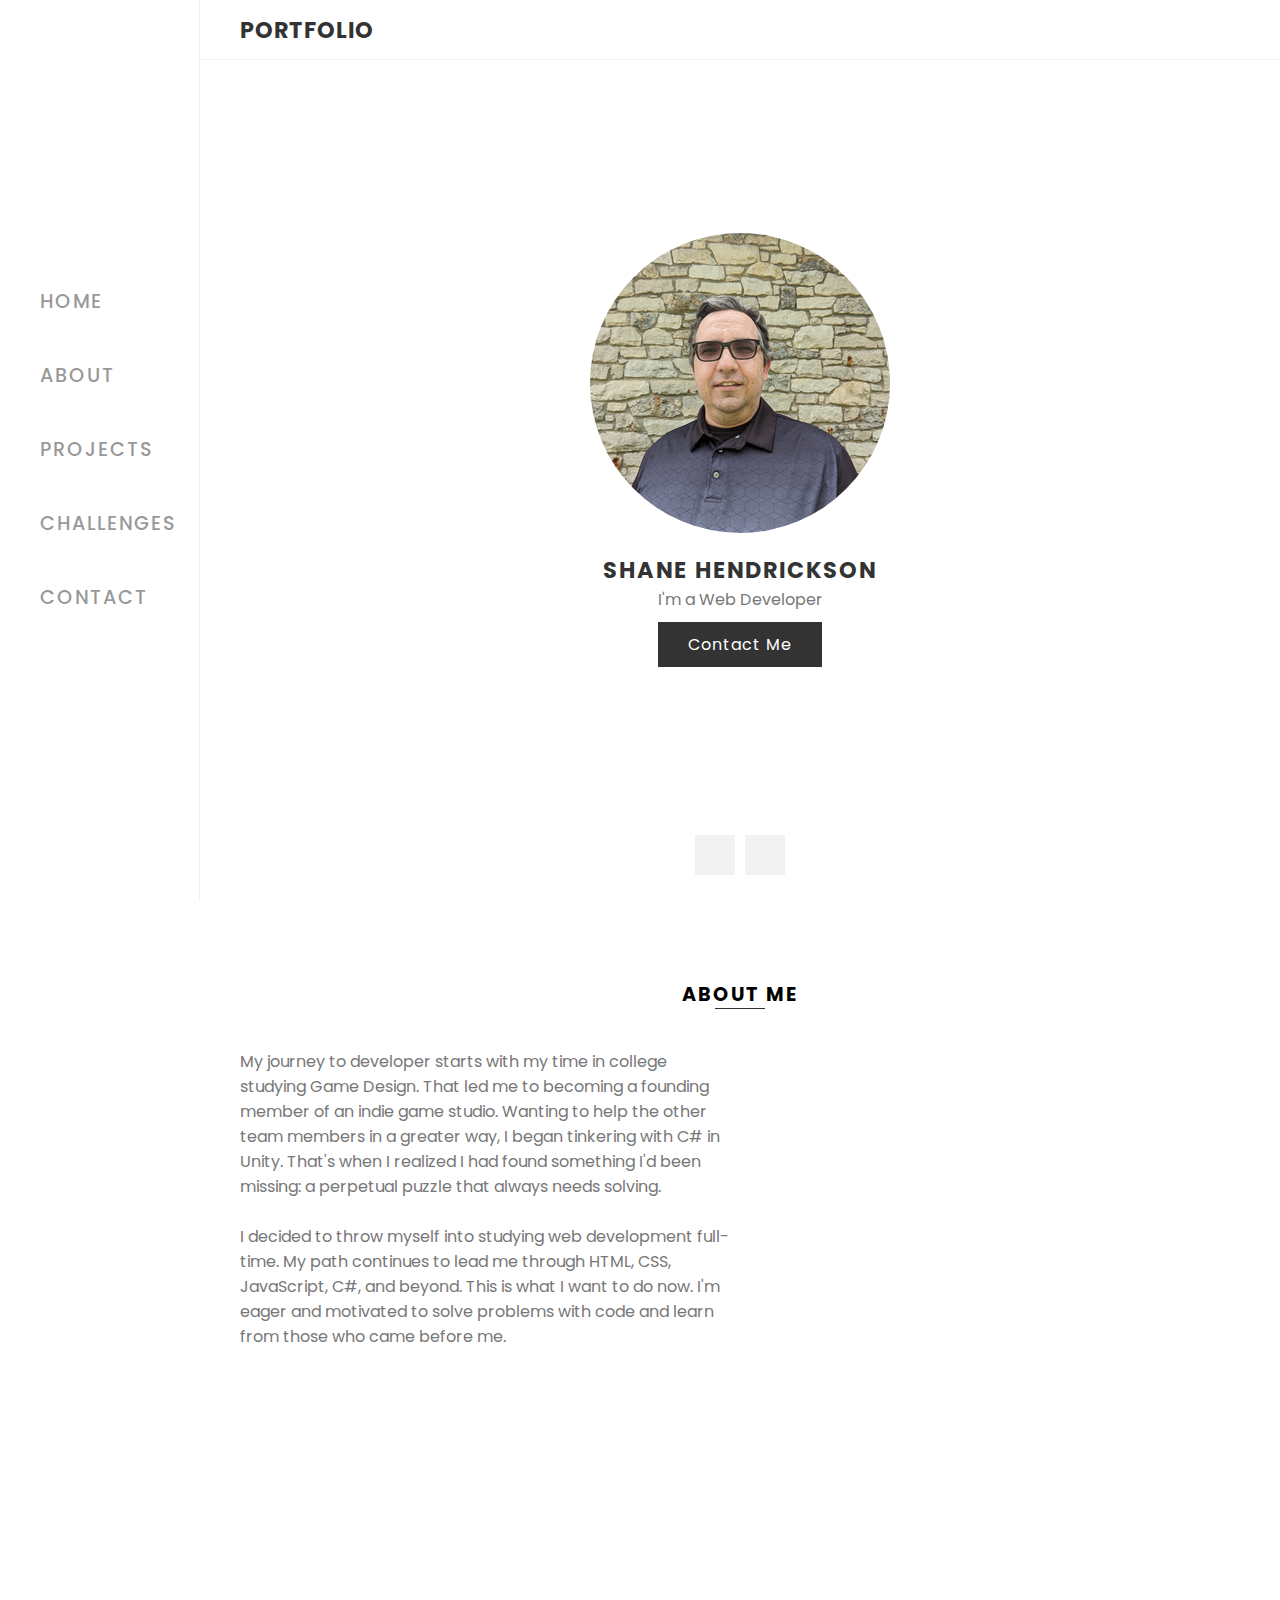
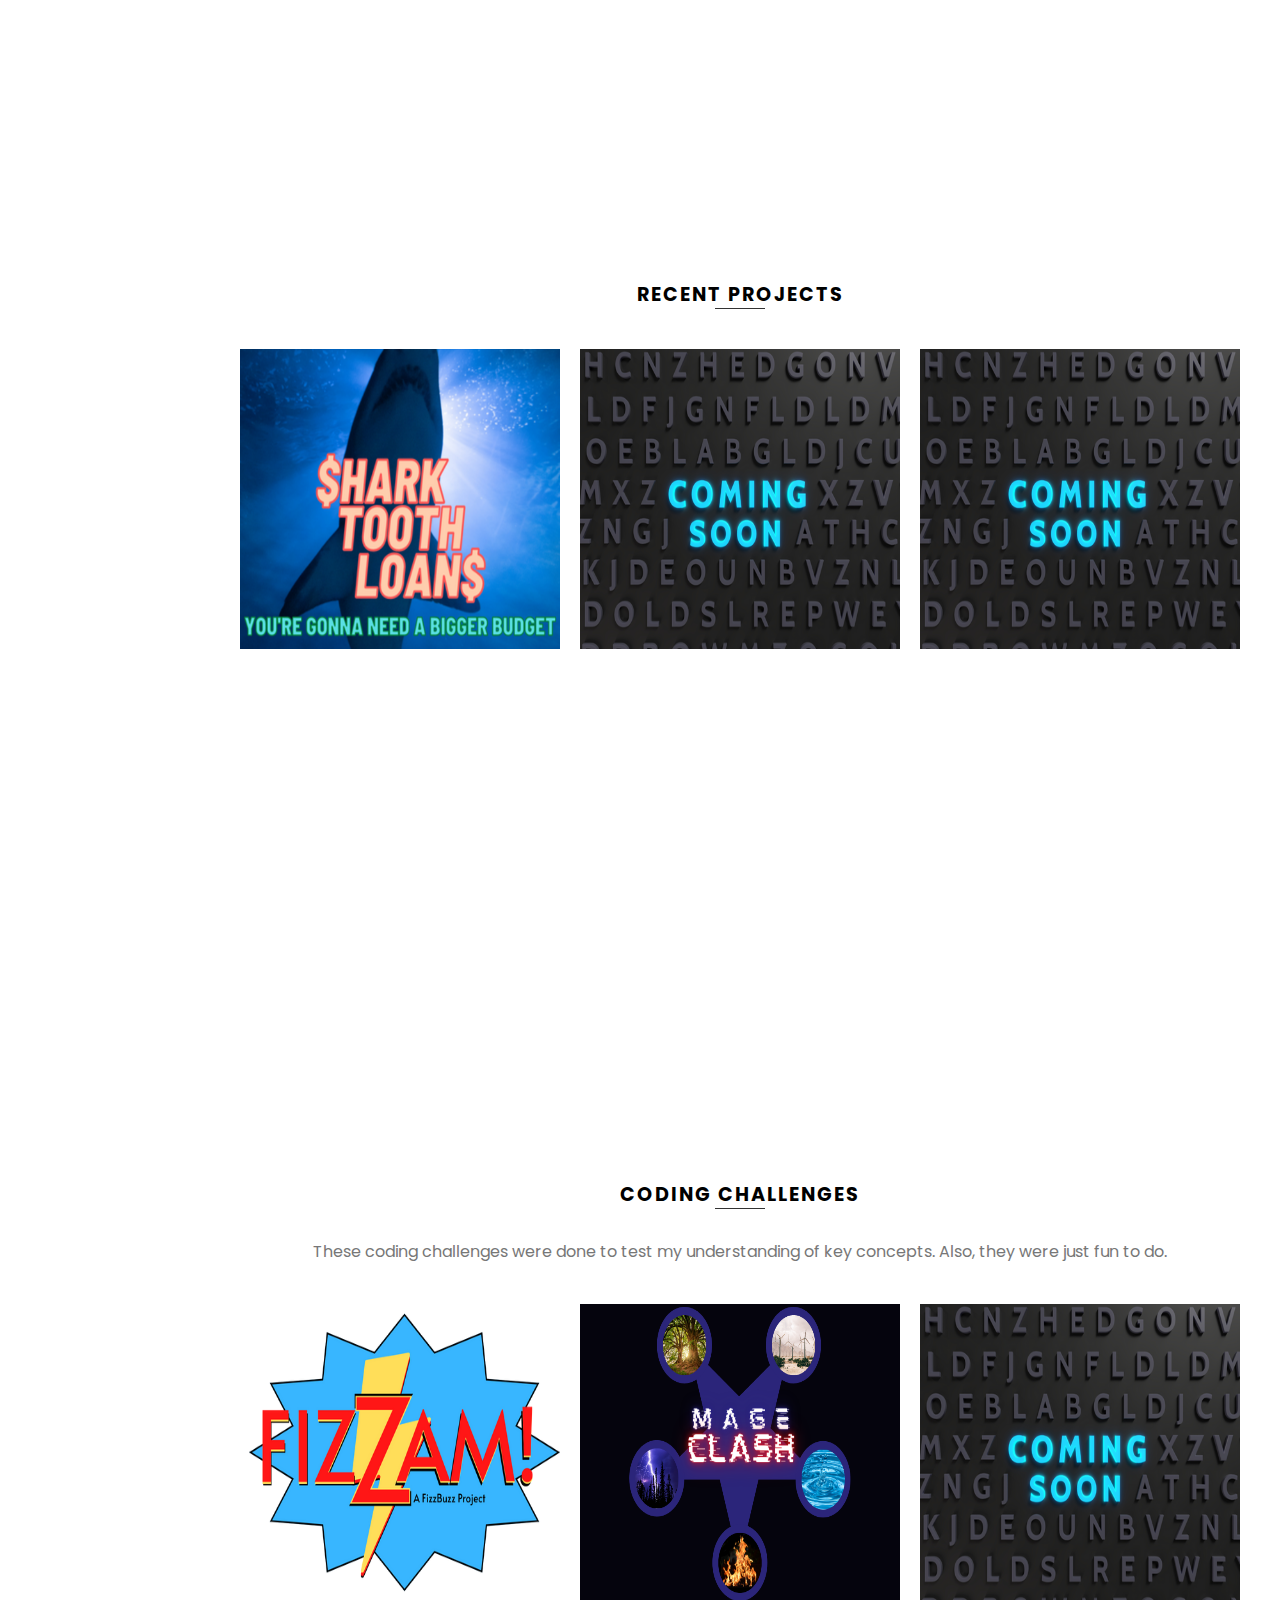
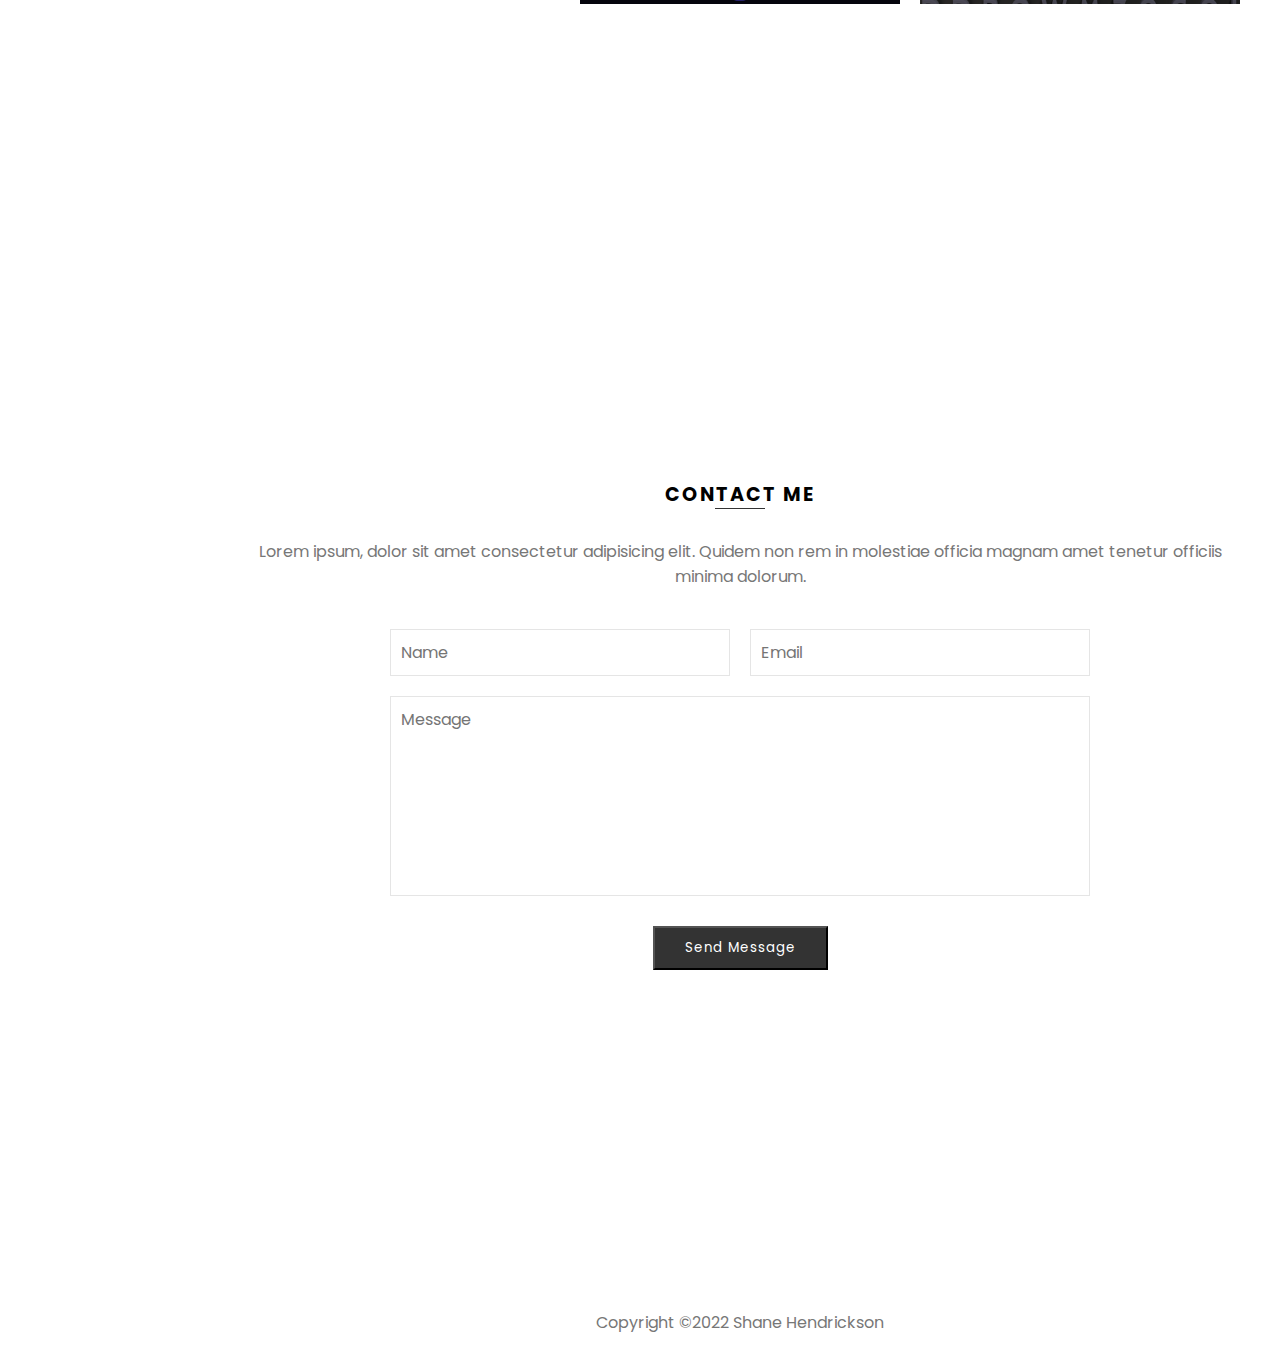
==== commit 42ae986c: "started CV page" ====
--- a/index.html
+++ b/index.html
@@ -41,12 +41,12 @@
           </div>
           <h3>Shane Hendrickson</h3>
           <p>I'm a Web Developer</p>
-          <a href="cv/index.html" class="btn cvBtn">Download My CV</a>
+          <!-- <a href="cv.html" class="btn cvBtn">Download My CV</a> -->
           <a href="#contact" class="btn contactBtn">Contact Me</a>
           <ul class="socialMedia">
             <li><a href=""><i class="fa-brands fa-linkedin"></i></a></li>
             <li><a href=""><i class="fa-brands fa-github"></i></a></li>
-            <li><a href=""><i class="fa-brands fa-twitter"></i></a></li>
+            <!-- <li><a href=""><i class="fa-brands fa-twitter"></i></a></li> -->
           </ul>
         </div>
       </section>
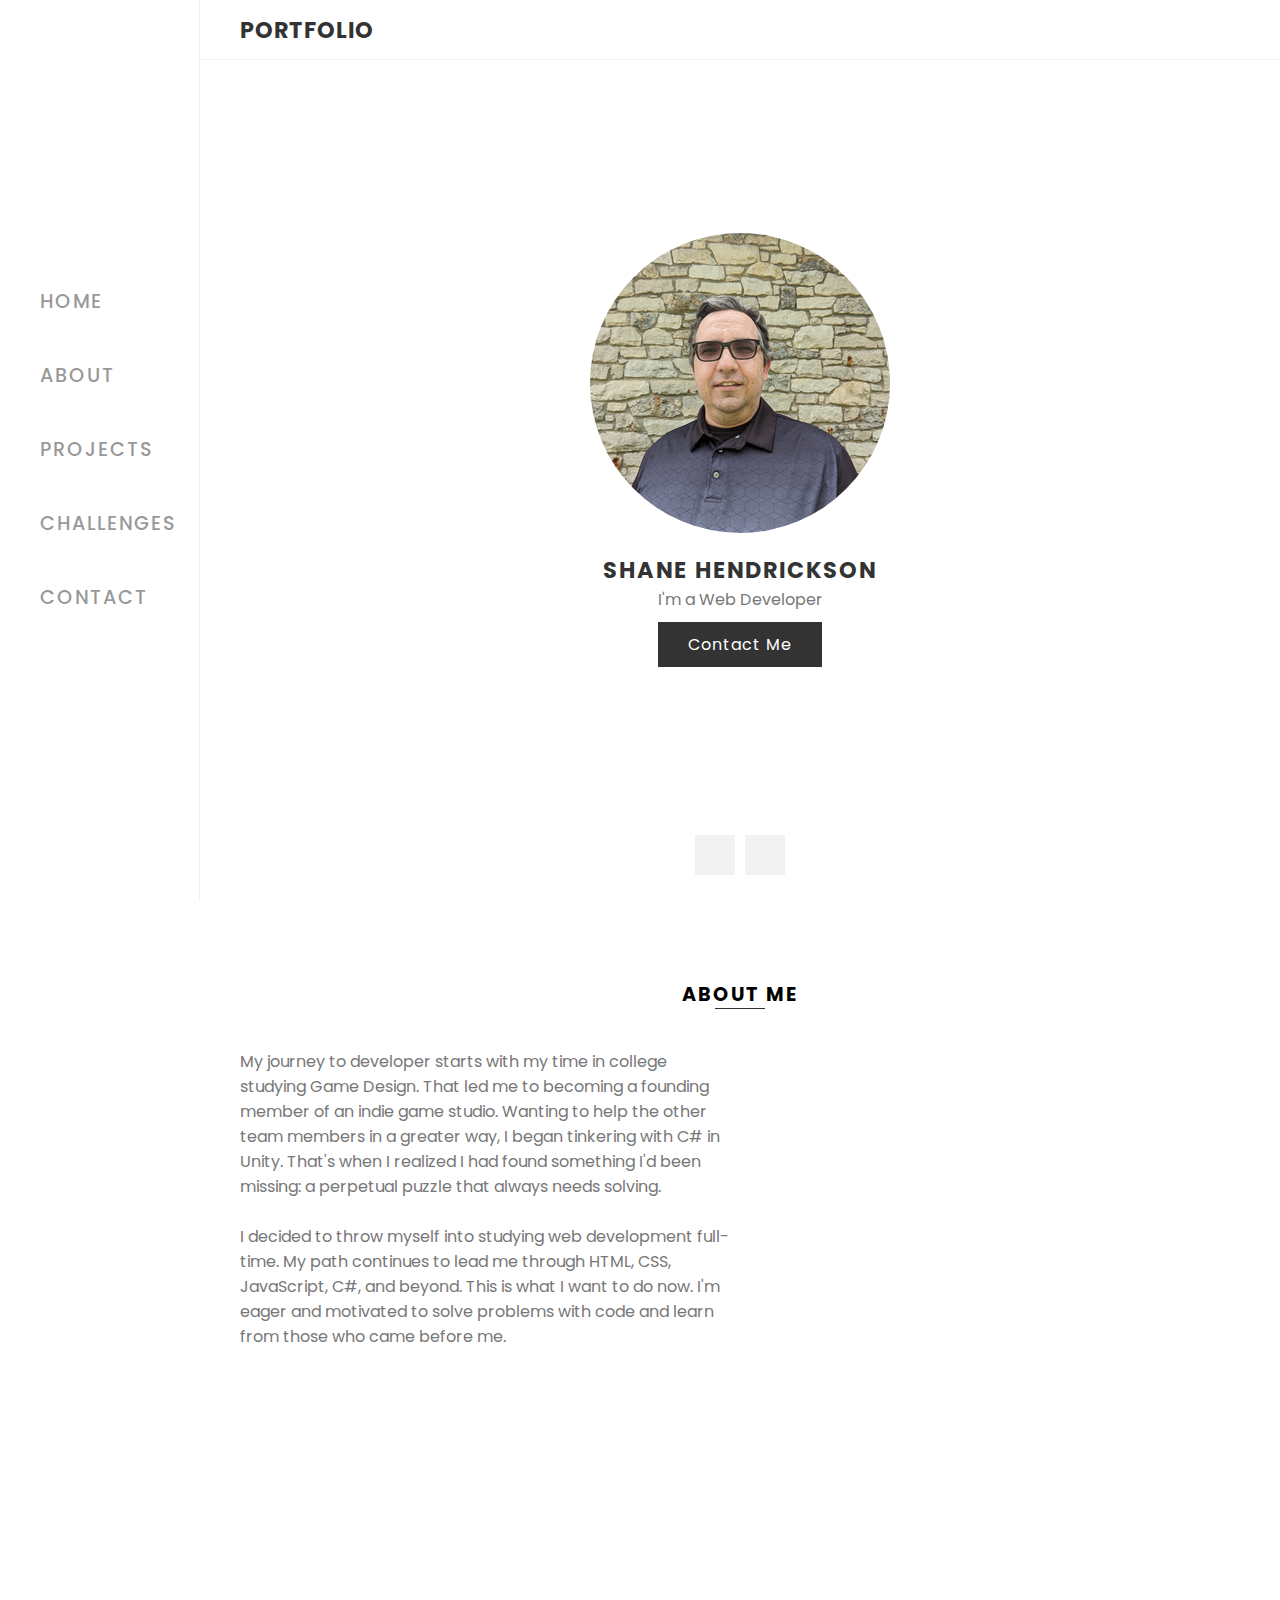
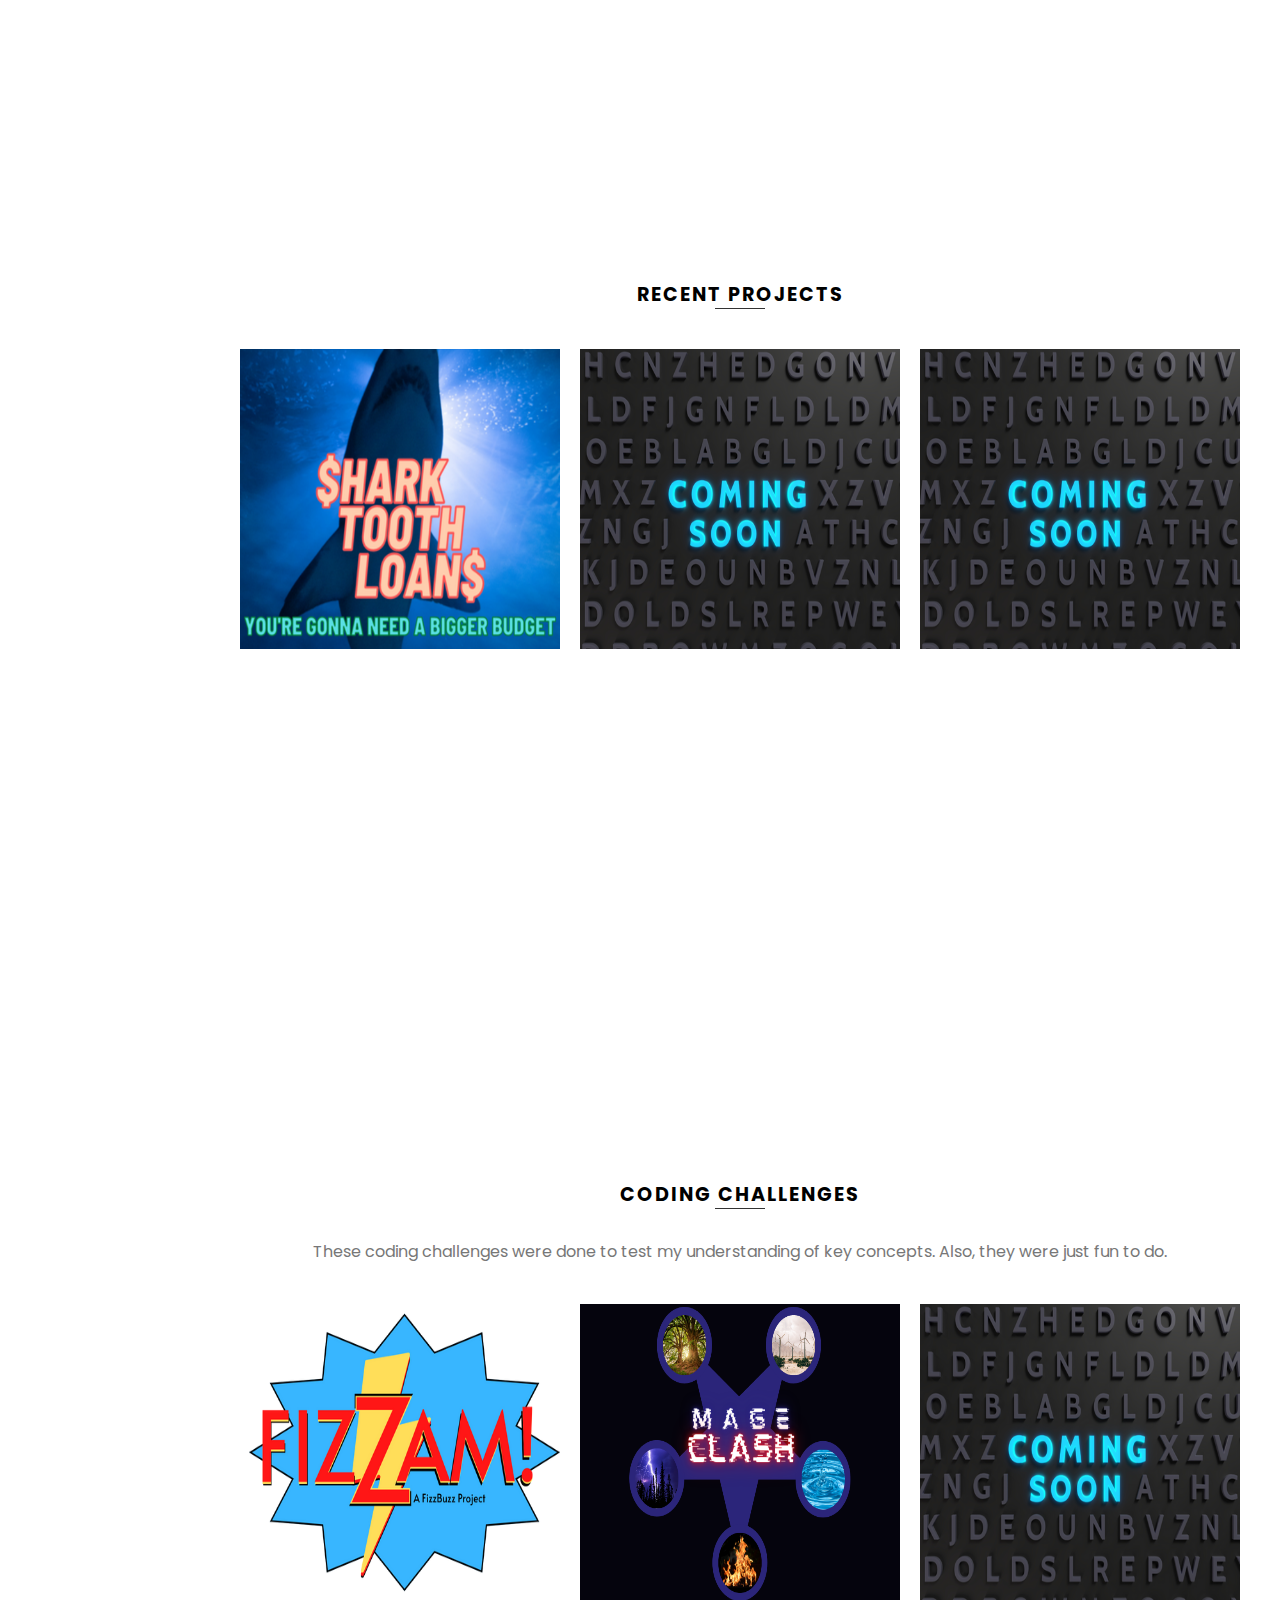
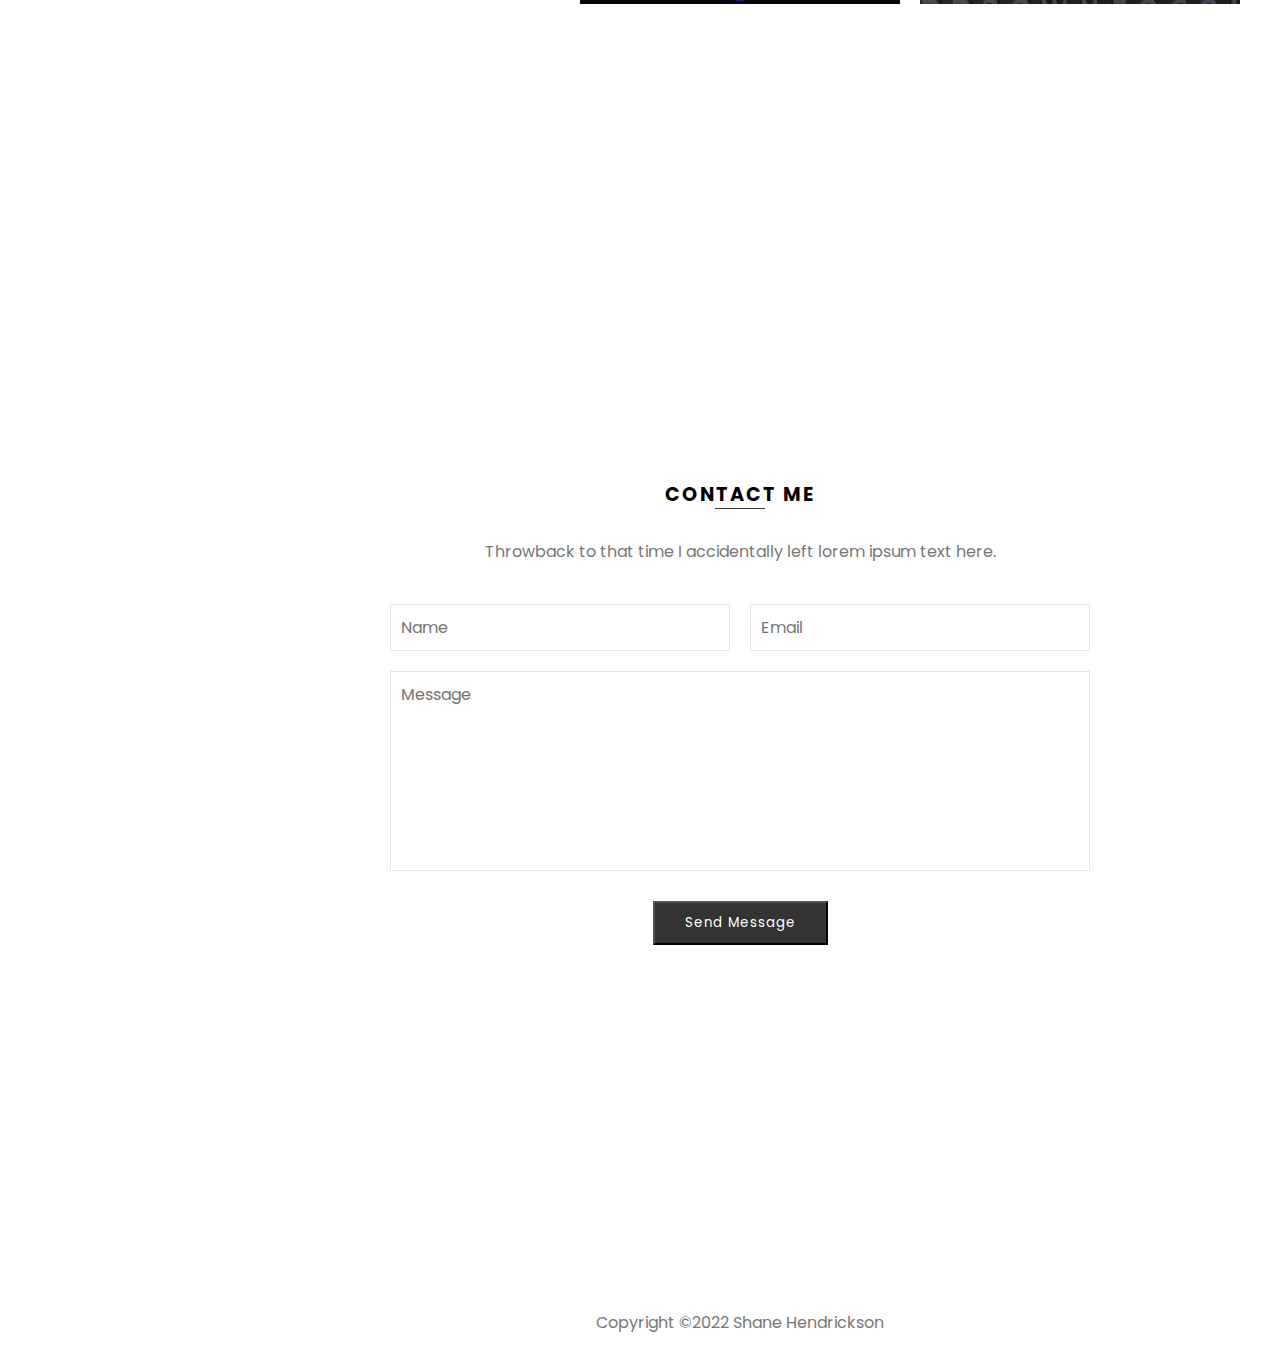
==== commit 15a76596: "deleted lorem" ====
--- a/index.html
+++ b/index.html
@@ -170,7 +170,7 @@
       <section class="contact adjust" id="contact">
         <div class="title">
           <h2>Contact Me</h2>
-          <p>Lorem ipsum, dolor sit amet consectetur adipisicing elit. Quidem non rem in molestiae officia magnam amet tenetur officiis minima dolorum.</p>
+          <p>Throwback to that time I accidentally left lorem ipsum text here.</p>
         </div>
         <form  name="contact" data-netlify="true" data-netlify-recaptcha="true" id="contact-form" method="post" class="contactForm">
           <div class="row">
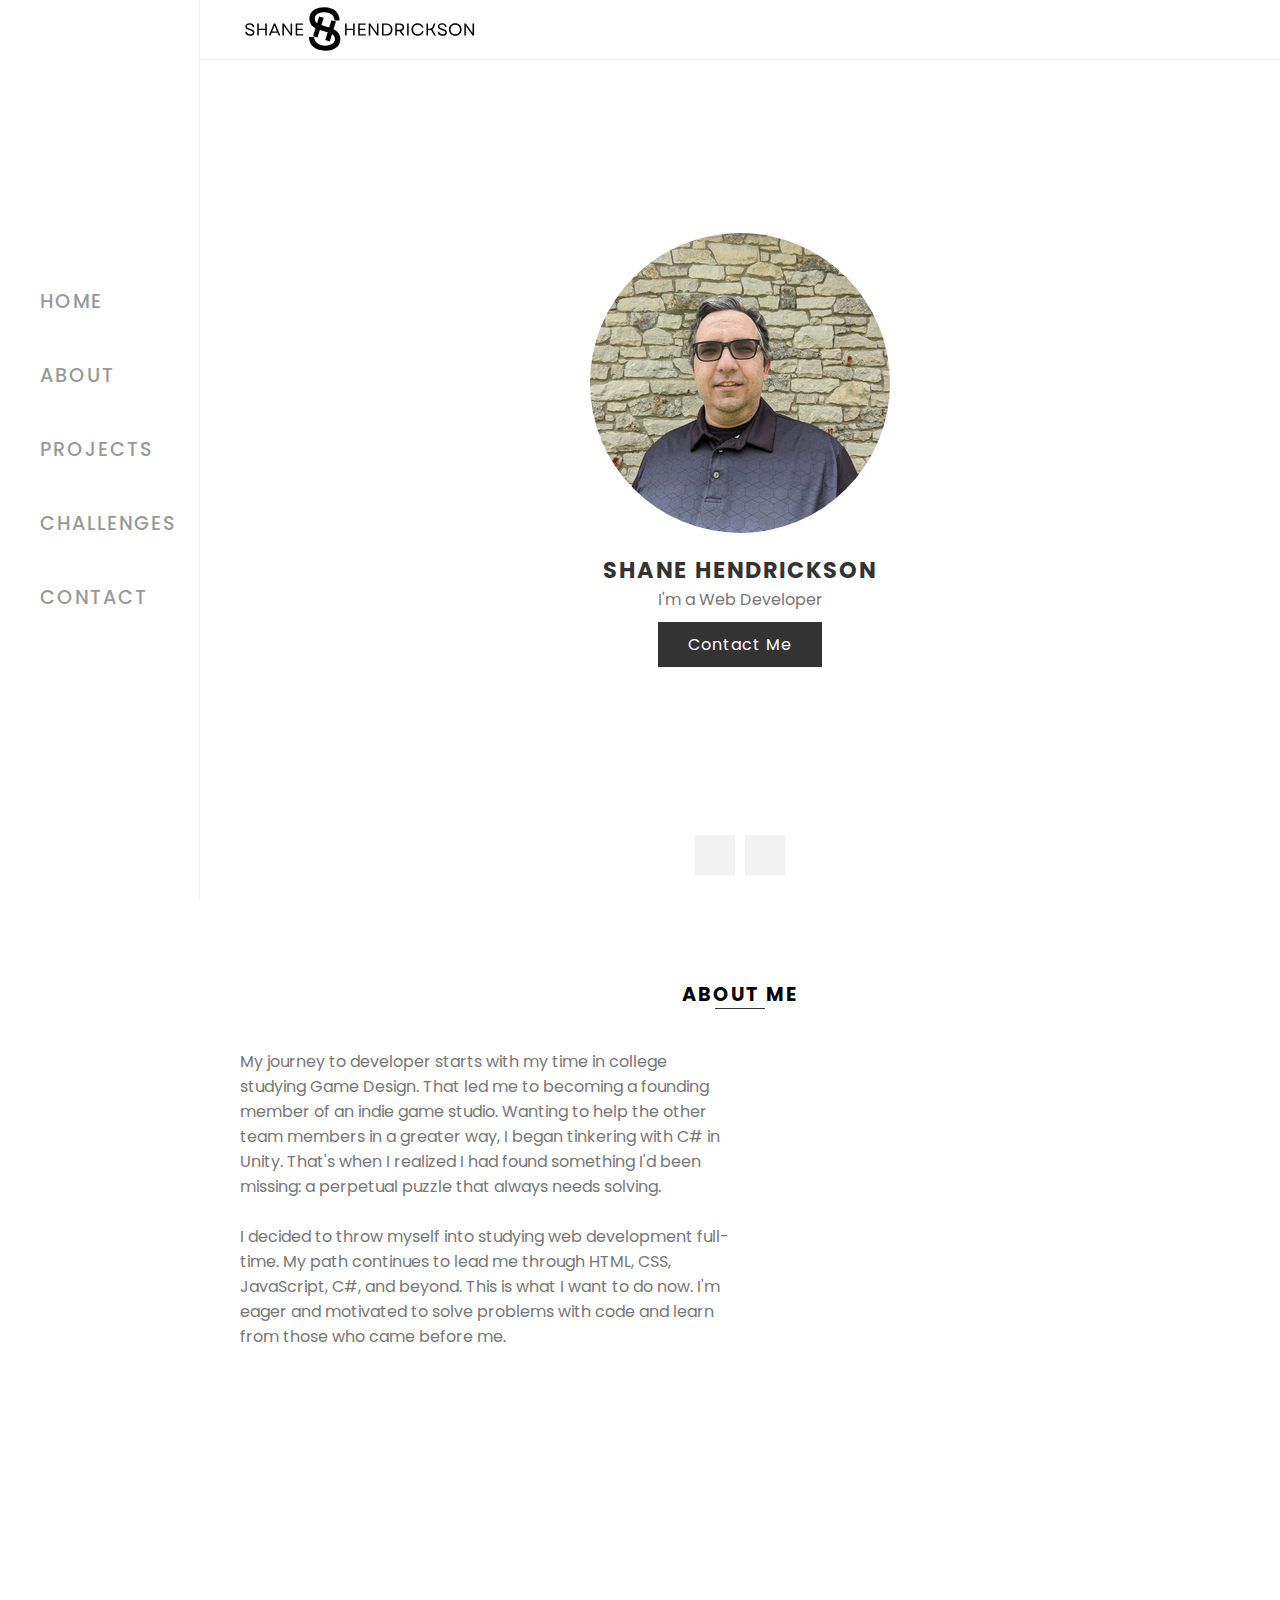
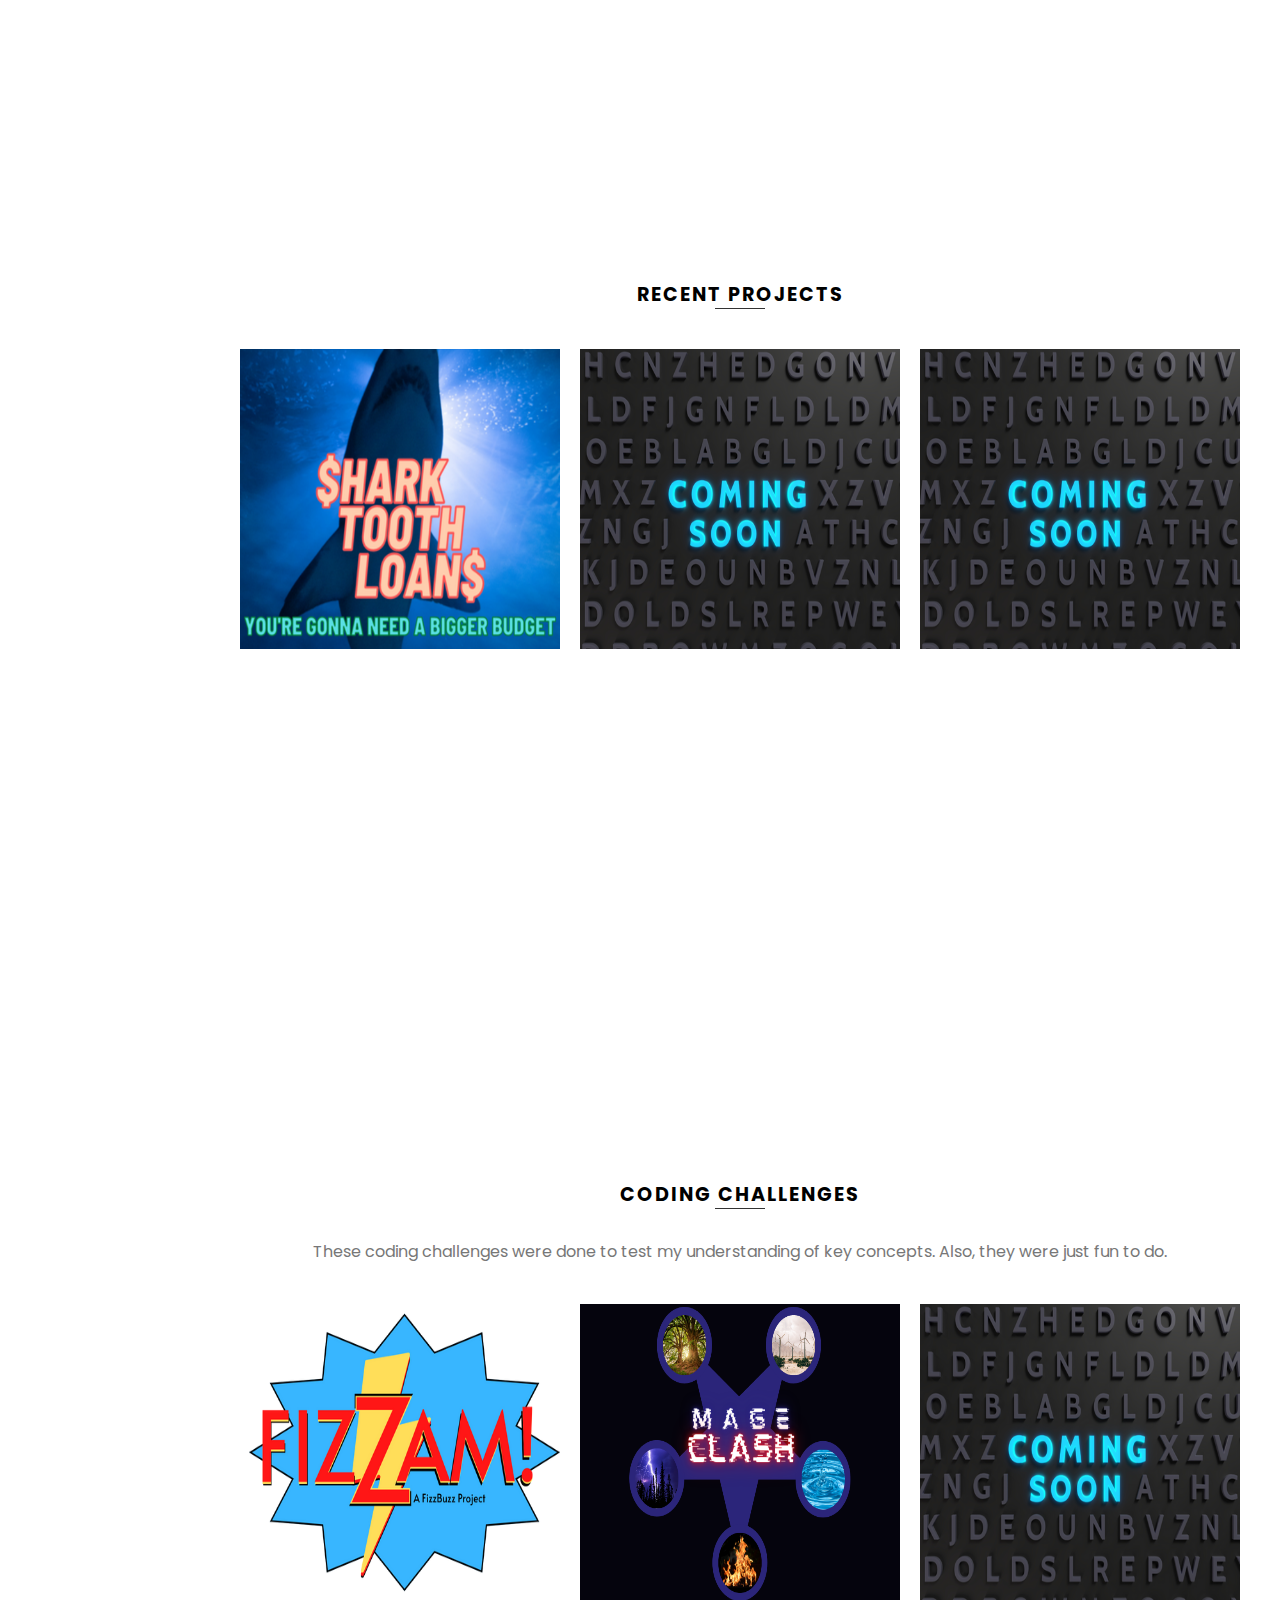
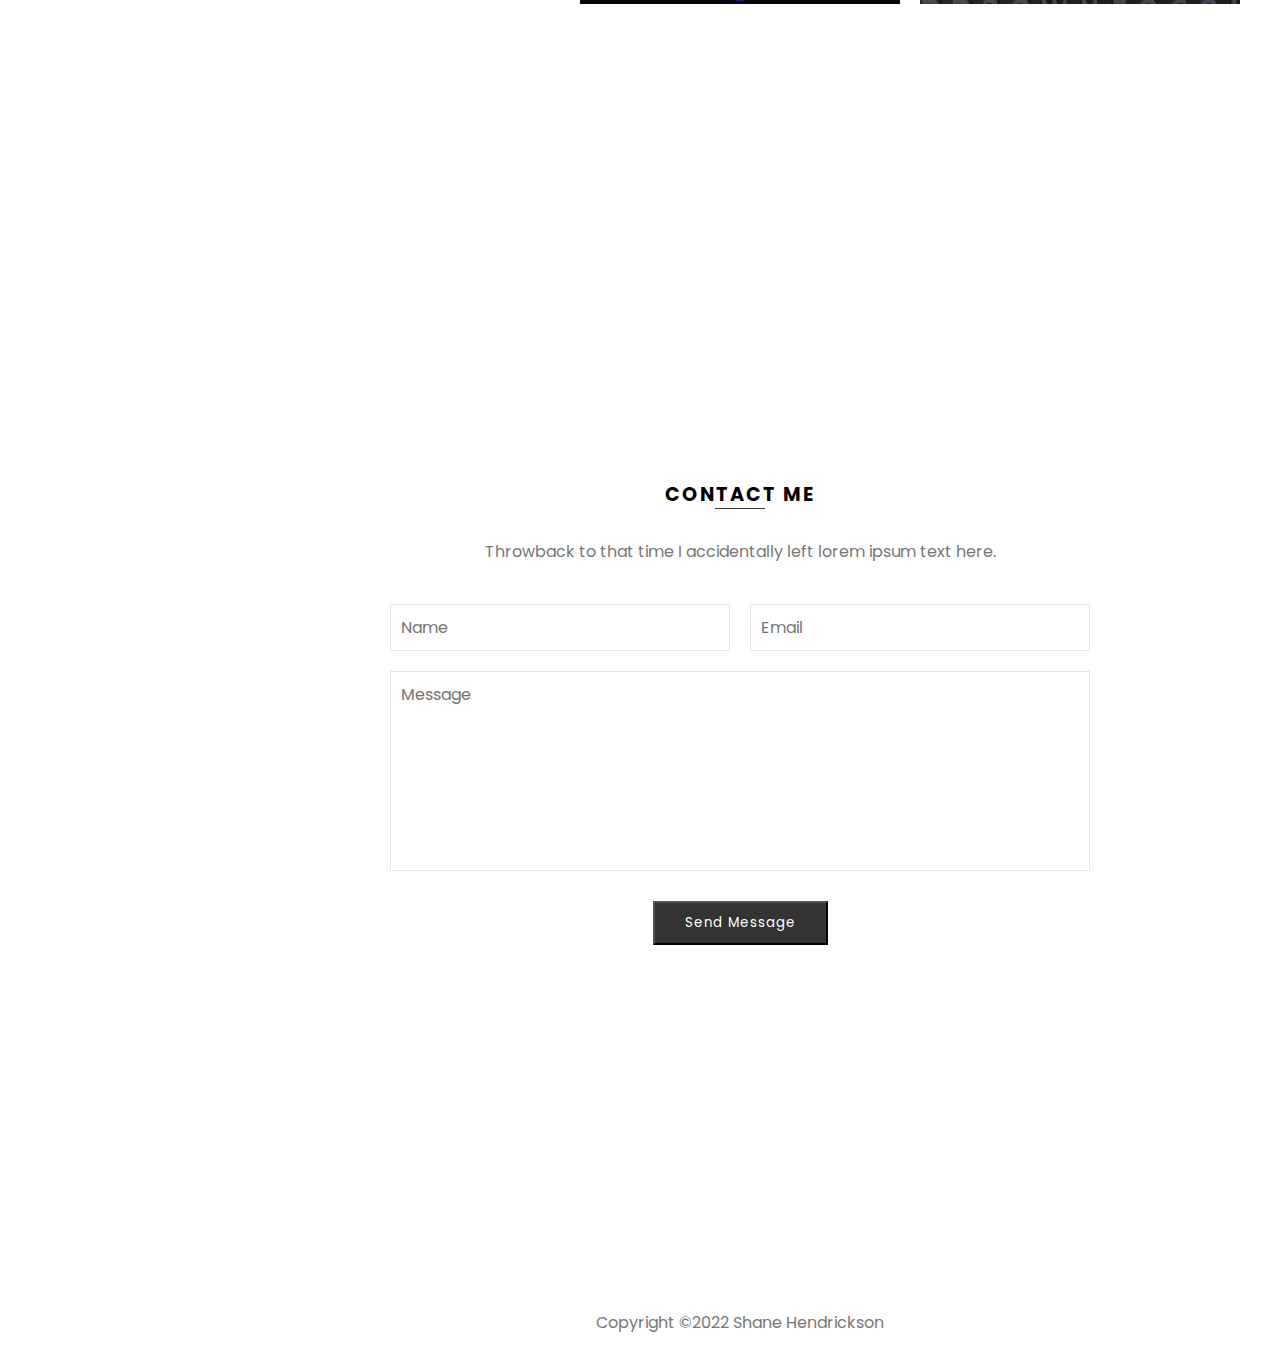
==== commit de367694: "Added branding" ====
--- a/index.html
+++ b/index.html
@@ -27,7 +27,9 @@
 
     <div class="main">
       <div class="topbar"> <!--change to button at some point-->
-        <a href="#" class="logo">Portfolio</a>
+        <a href="#" class="logo">
+          <img src="images/branding/full_black_t.svg" alt="">
+        </a>
         <div class="toggle">
           <i class="fa-solid fa-bars"></i>
         </div>         
--- a/css/styles.css
+++ b/css/styles.css
@@ -132,6 +132,11 @@
   align-items: center;
   font-size: 24px;
   color: var(--black);
+}
+
+.logo img {
+  max-height: 3rem;
+  margin-top: 0.5rem;
 }
 
 section {
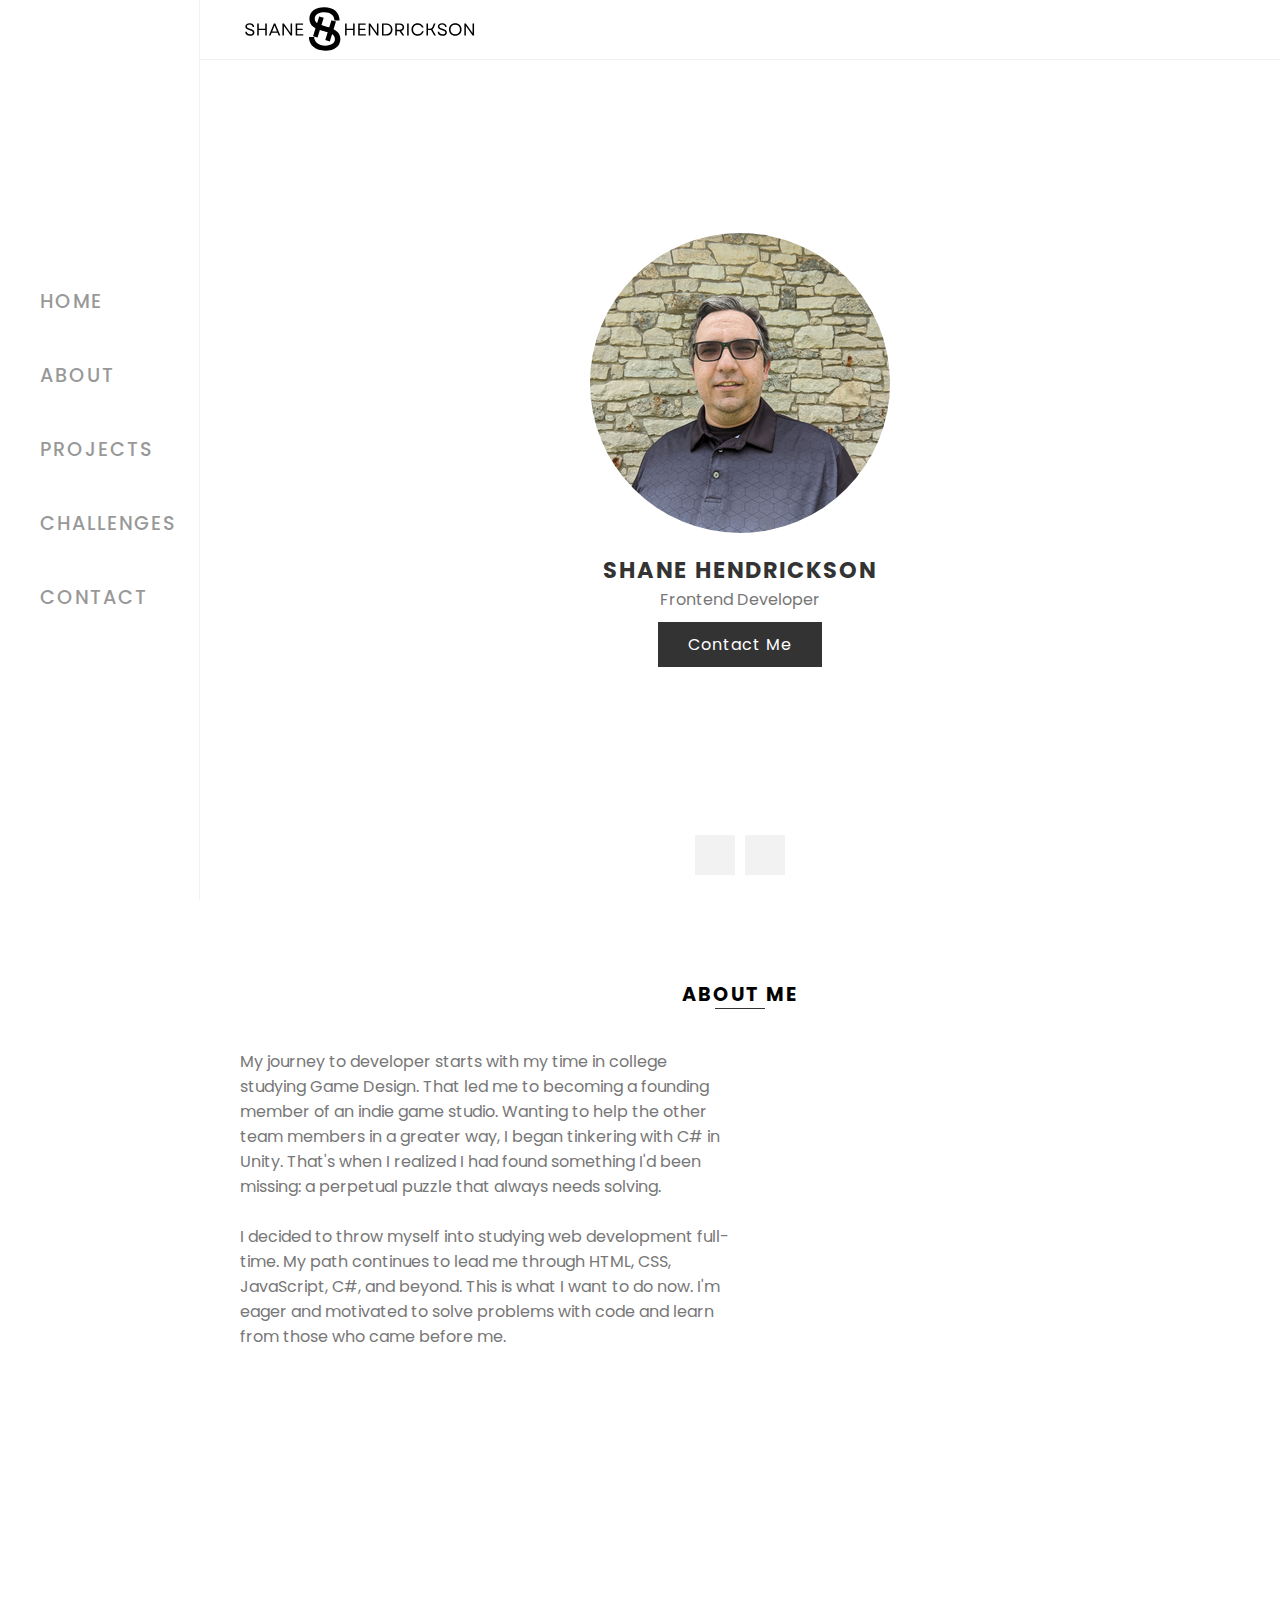
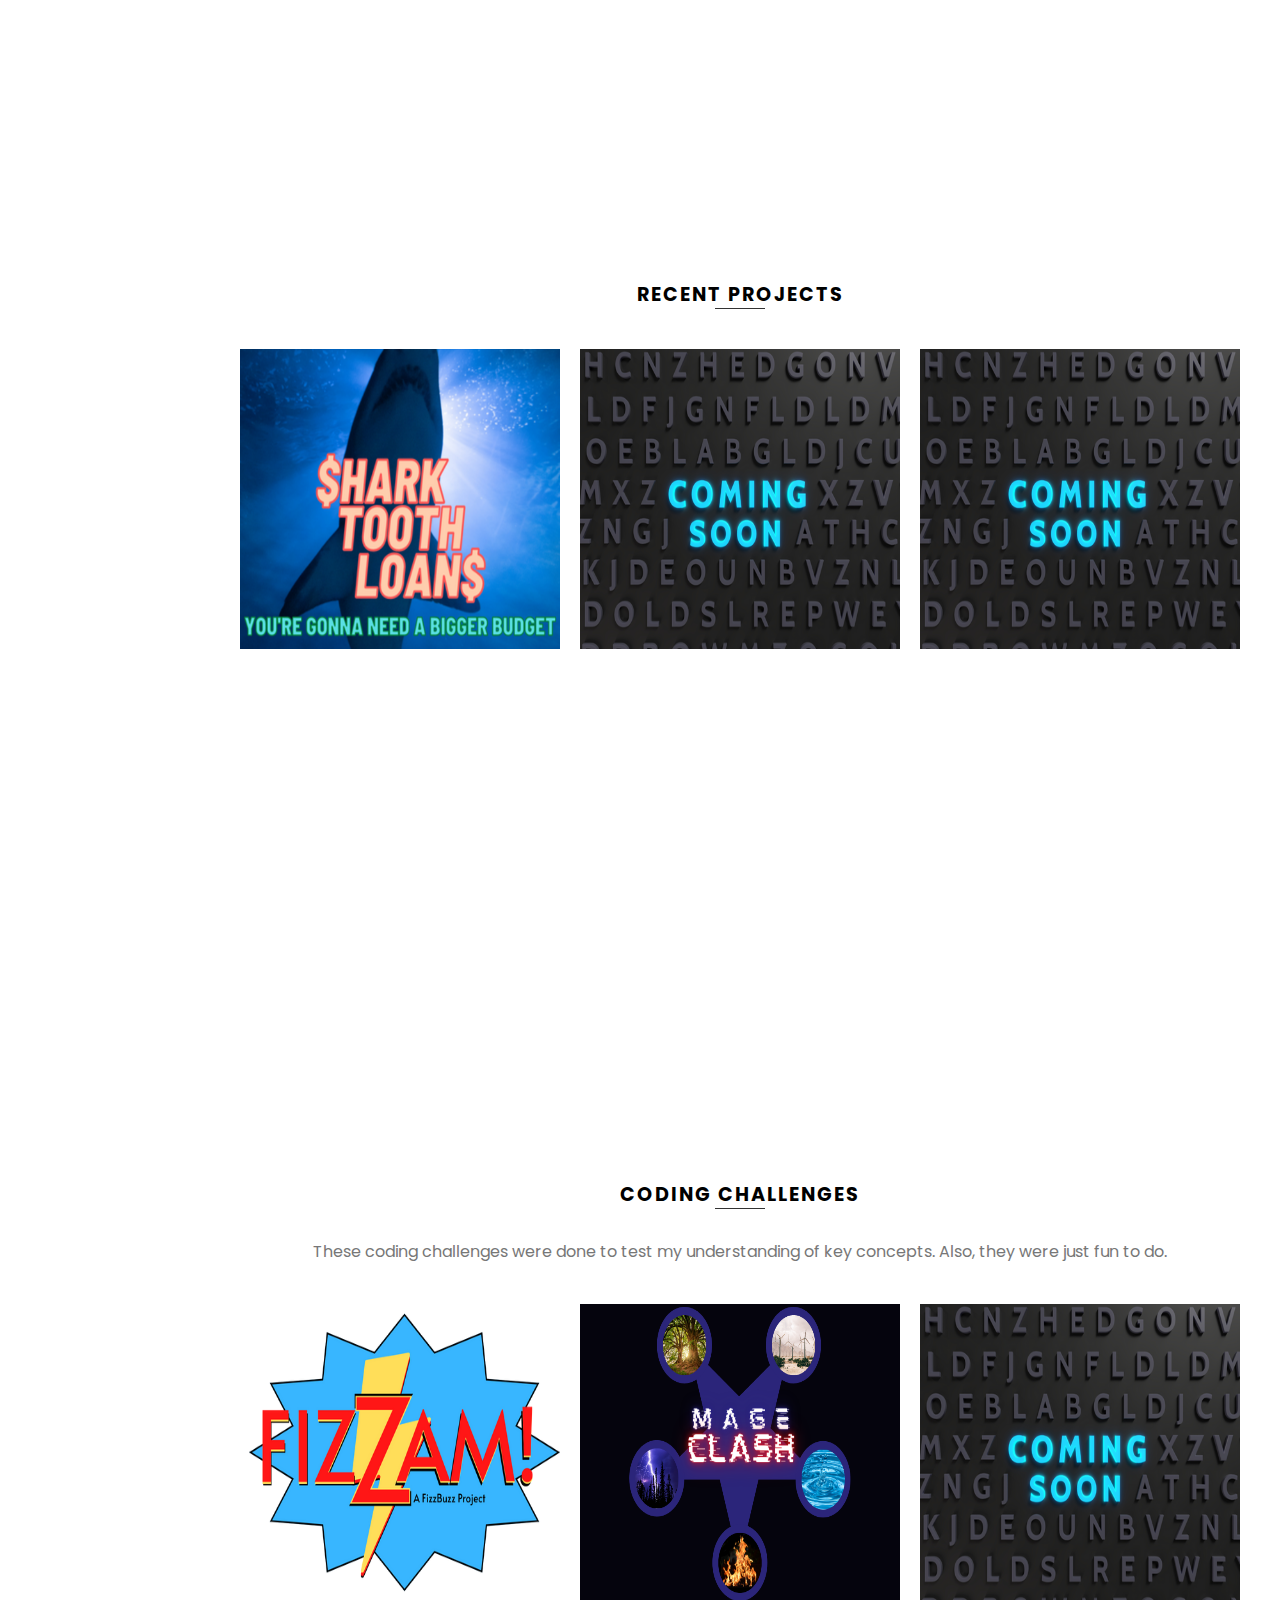
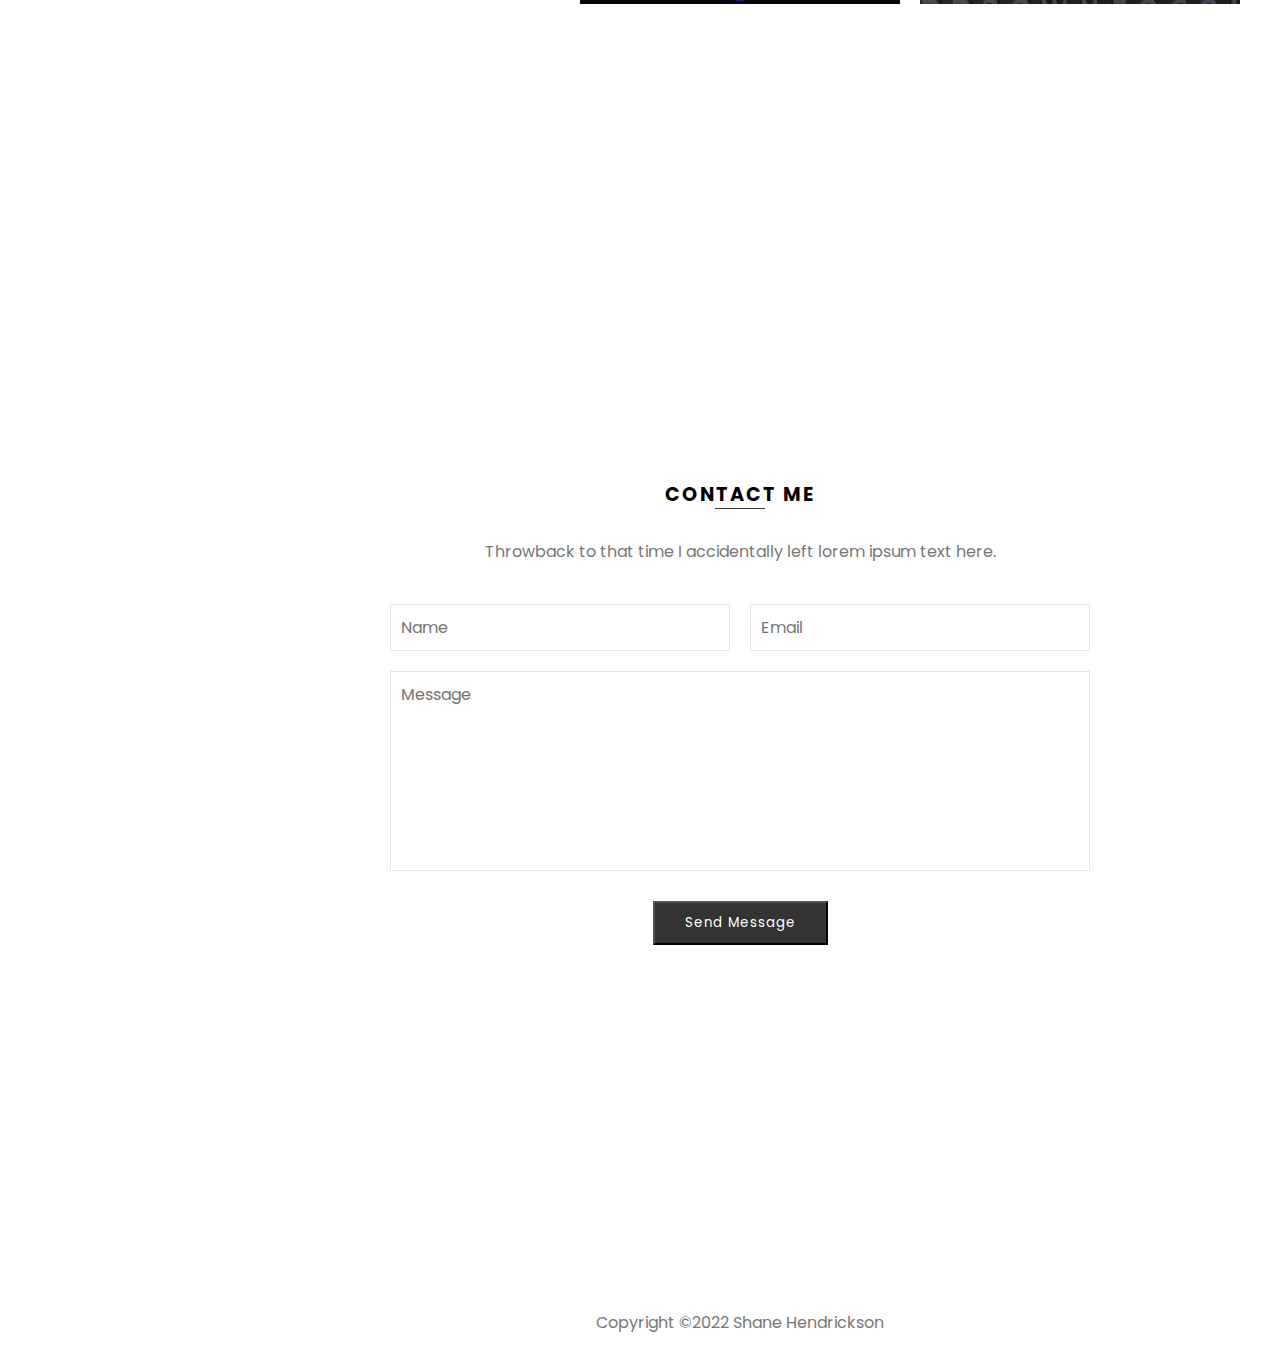
==== commit 3e532de8: "minor description change" ====
--- a/index.html
+++ b/index.html
@@ -42,7 +42,7 @@
             <img src="img/profile-photo.png" alt="">
           </div>
           <h3>Shane Hendrickson</h3>
-          <p>I'm a Web Developer</p>
+          <p>Frontend Developer</p>
           <!-- <a href="cv.html" class="btn cvBtn">Download My CV</a> -->
           <a href="#contact" class="btn contactBtn">Contact Me</a>
           <ul class="socialMedia">
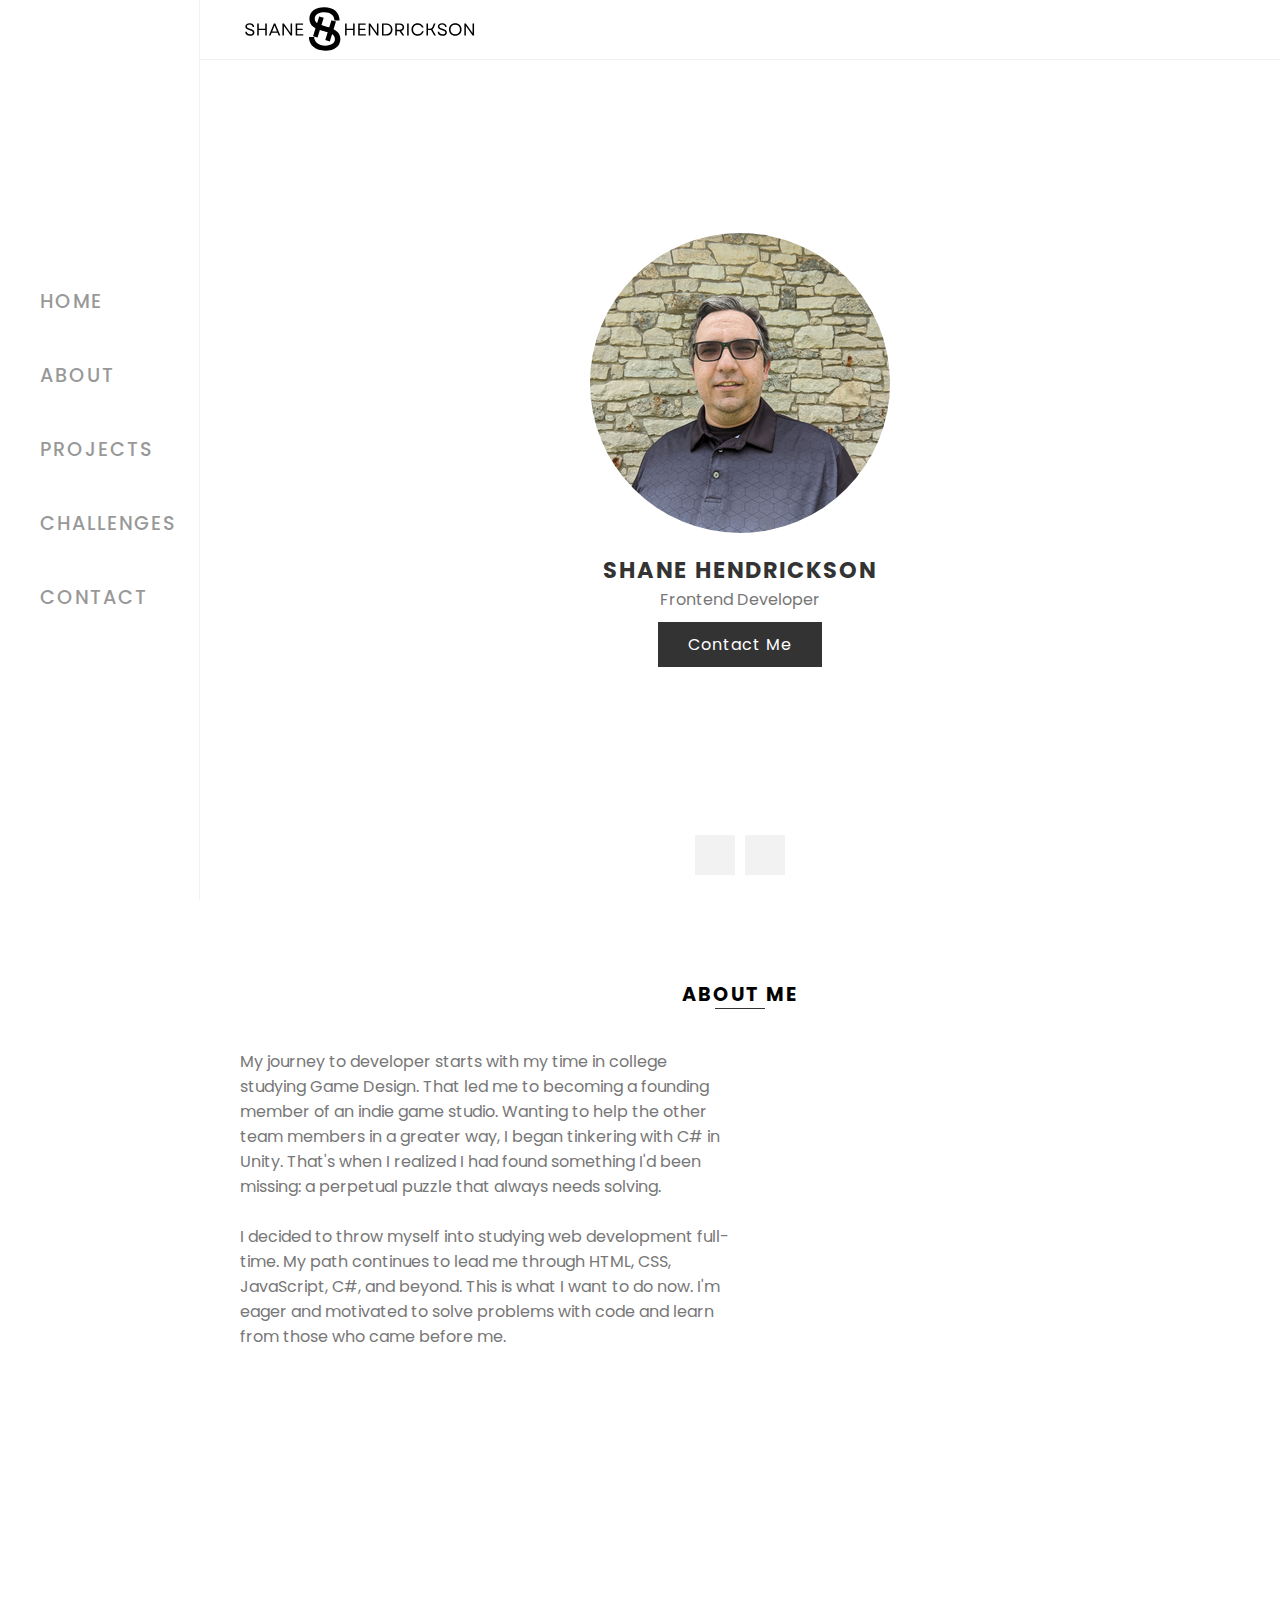
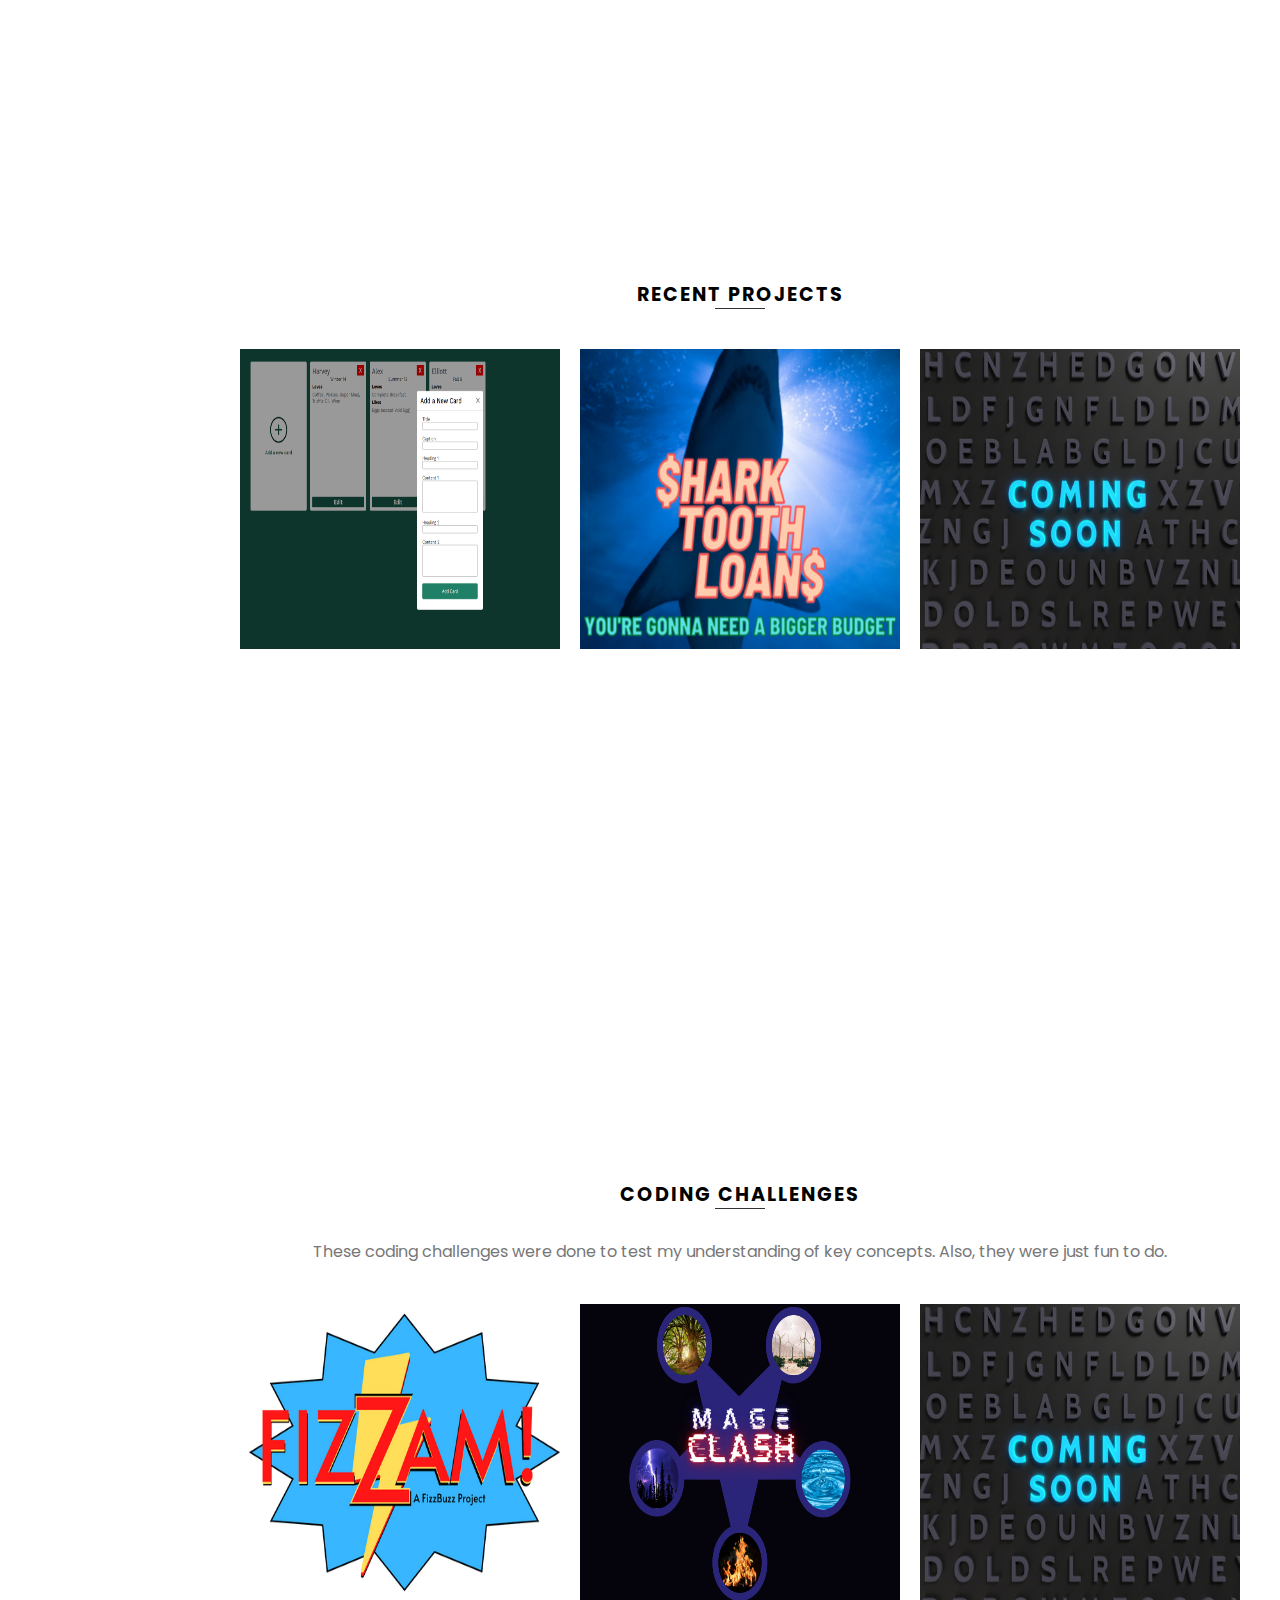
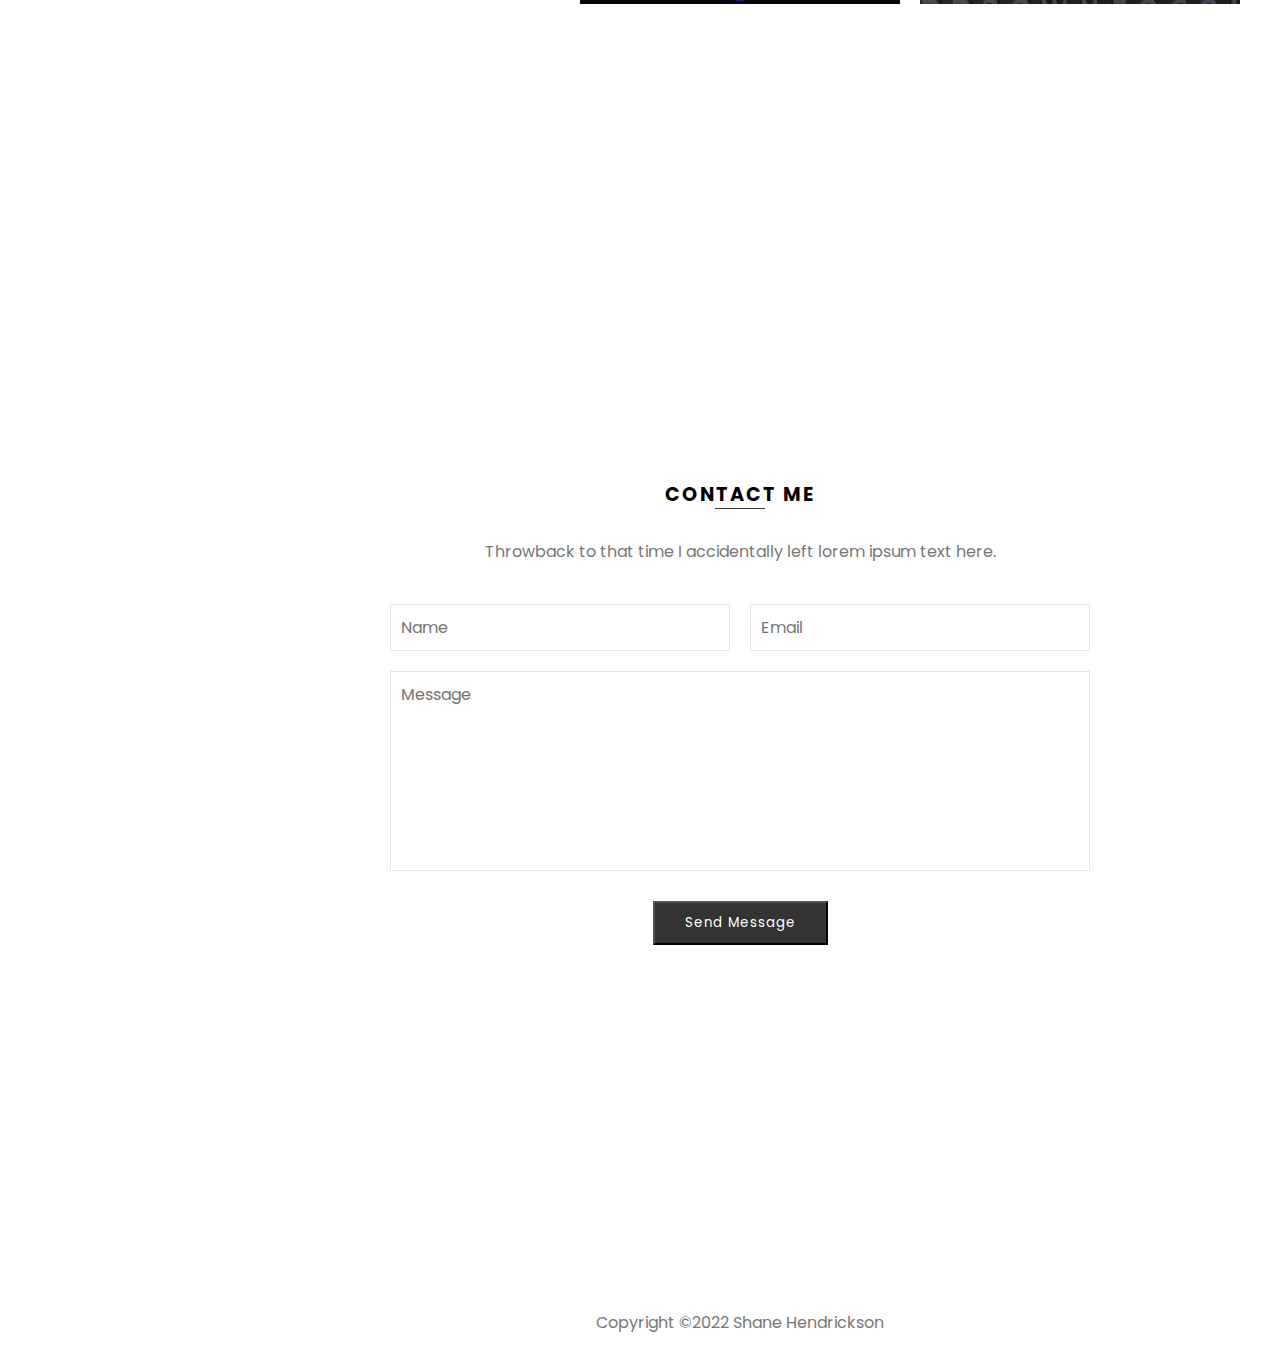
==== commit d3b0843e: "Added link to card project" ====
--- a/index.html
+++ b/index.html
@@ -78,7 +78,19 @@
           <p></p>
         </div>
         <div class="content">
-          
+          <a href="https://shanes-note-cards.netlify.app/">
+            <div class="workBx">
+              <div class="imgBx">
+                <img src="images/projects/Screenshot 2023-01-09 133012.png" alt="">
+              </div>
+              <div class="textBx">
+                <h3>Note Cards</h3>
+                <p>Made so I can have a quick refrence wiki for one of my favorite games, Stardew Valley. However, could be used for just about any note taking endeavor.</p>
+              </div>
+            </div>
+          </a>
+
+
           <a href="https://sharktoothloans.netlify.app/" target="_blank">
             <div class="workBx">
               <div class="imgBx">
@@ -93,14 +105,7 @@
             </div>
           </a>
 
-            <div class="workBx">
-              <div class="imgBx">
-                <img src="img/ComingSoon-500x360.png" alt="">
-              </div>
-              <div class="textBx">
-                <h3>Project</h3>
-              </div>
-            </div>
+            
 
             <div class="workBx">
               <div class="imgBx">
